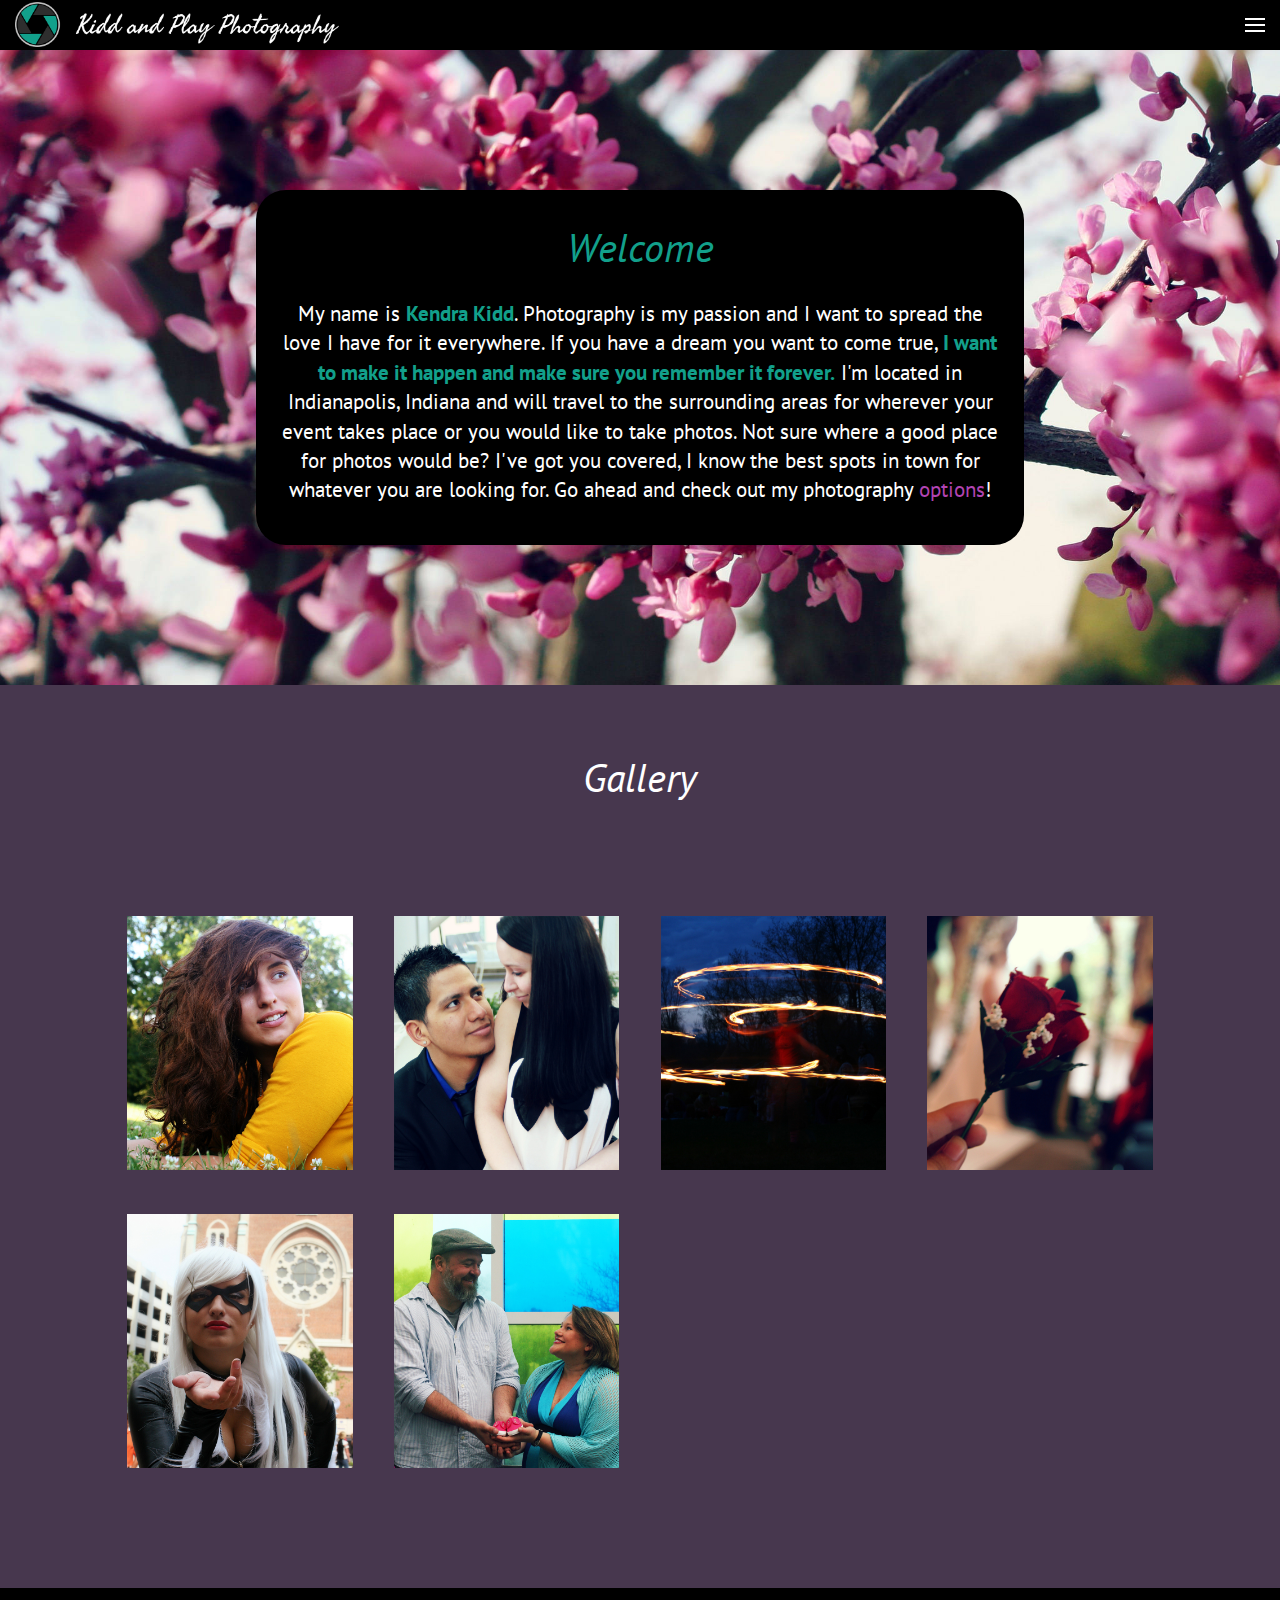
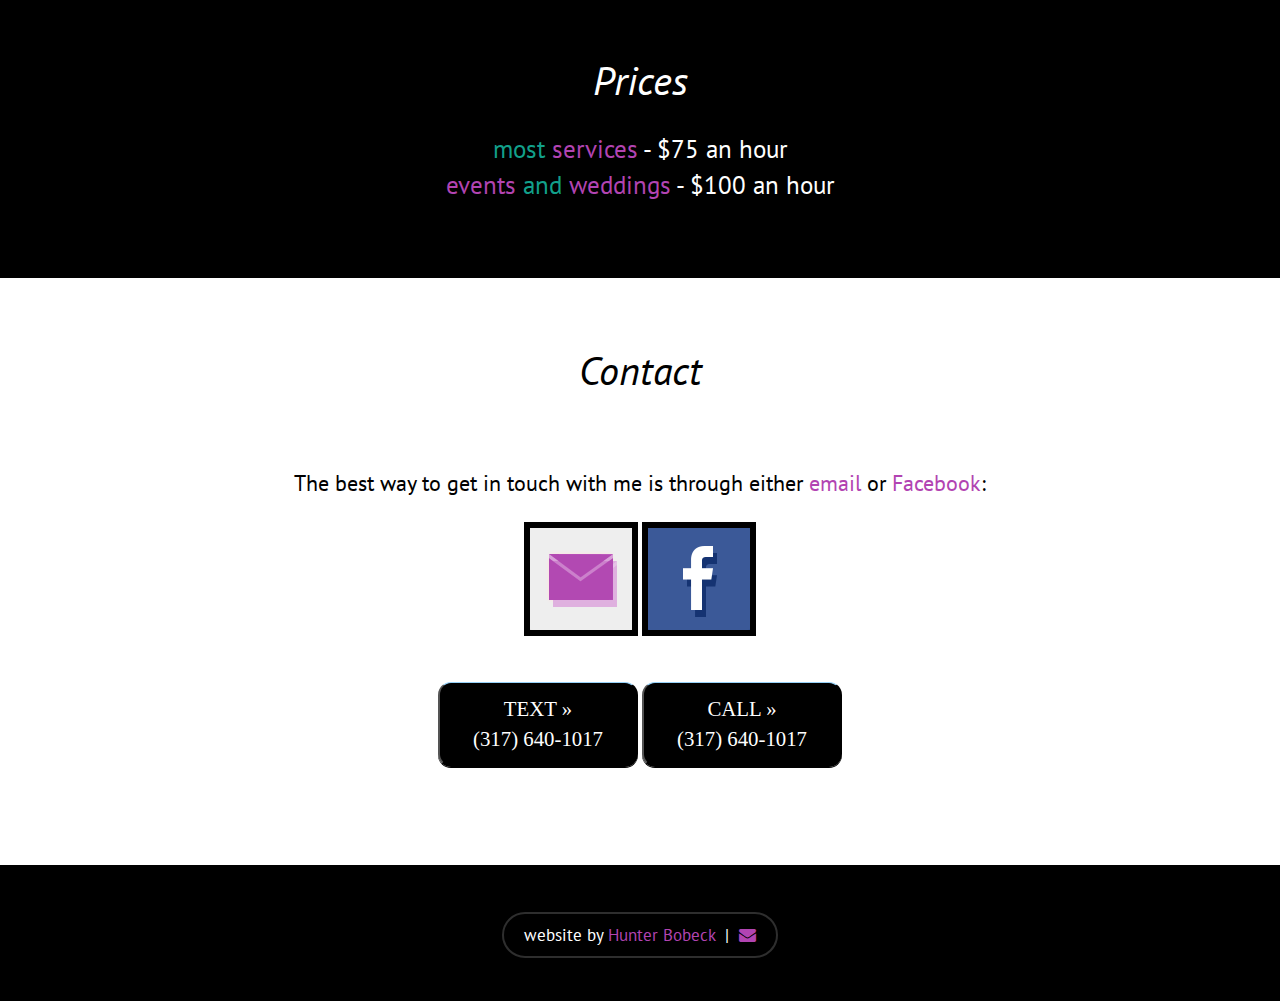
==== index.html @ bf6178b2 "1.0" ====
<!-- included: Reset, Modernizr, Bootstrap + Jquery + Full Width Pics [Start Bootstrap], 'PT' Sans [Google Fonts] + Velocity + Product Quick View [Codyhouse] + Secondary Sliding Navigation [Codyhouse], and Font Awesome -->

<!doctype html>
<html lang="en" class="no-js">		<!-- the 'no-js' class is a toggle describing use of Modernizr -->
<head>
	<!-- metadata -->
    <meta charset="utf-8">	<!-- Unicode characterset -->
    <meta http-equiv="X-UA-Compatible" content="IE=edge">	<!-- Internet Explorer compatibility -->
    <meta name="viewport" content="width=device-width, initial-scale=1">	<!-- renders the page according to the device width -->
    <meta name="description" content="Check out Kendra Kidd's photography services! Kidd and Play Photography offers senior portraits, engagement photos, event photography, weddings, cosplay, and more.">		<!-- description [shown on searchengine result] -->
    <meta name="keywords" content="Kidd, and, Play, Photography, Indianapolis, Kendra, photo, photos, about, gallery, prices, contact, services, senior, portraits, engagement, events, weddings, event, cosplay, wedding, other, miscellaneous, Flickr, Facebook">		<!-- keywords for searchengine optimization -->
    <meta name="author" content="Hunter Bobeck">		<!-- author name -->
    <link rel="icon" href="images\icon.ico">		<!-- favicon -->
    <title>Kidd and Play Photography | Indianapolis</title>		<!-- title -->
	
	<!-- CSS -->
	<link rel="stylesheet" href="css/reset.css">		<!-- Reset -->
    <link href="css/bootstrap.min.css" rel="stylesheet">		<!-- Bootstrap -->
    <link href="css/full-width-pics.css" rel="stylesheet">		<!-- Full Width Pics [Start Bootstrap] -->
	<link rel='stylesheet' href='http://fonts.googleapis.com/css?family=PT+Sans:400,700' type='text/css'>		<!-- 'PT' Sans [Google Fonts] -->
	<link rel="stylesheet" href="css/product-quick-view.css">		<!-- Product Quick View [Codyhouse] -->
	<link rel="stylesheet" href="css/style.css">		<!-- Secondary Sliding Navigation [Codyhouse] -->
    <link rel="stylesheet" href="css/font-awesome.min.css">		<!-- Font Awesome -->

	<!-- preJavascript -->
	<script src="js/modernizr.js"></script>		<!-- Modernizr -->
</head>

<body>
	<!-- #header -->
	<header>
		<!-- #logo -->
		<div class="cd-logo"><a href="./index.html"><img src="images/Shutter-Logo.png" alt="Logo" style="position: absolute; top: -19px; left: 0px; height: 60px"></a></div>
		<!-- #navigation -->
		<nav class="cd-main-nav-wrapper">
			<ul class="cd-main-nav">
				<li><a href="./index.html#About">About</a></li>
				<li><a href="./index.html#Gallery">Gallery</a></li>
				<li><a href="./index.html#Prices">Prices</a></li>
				<li><a href="./index.html#Contact" style="text-decoration: none">Contact</a></li>
				<li>
					<a href="#0" class="cd-subnav-trigger"><span>Services</span></a>
					<ul>
						<li class="go-back"><a href="#0">&nbsp;</a></li>
						<li><a href="./Senior-Portraits.html">Senior Portraits</a></li>
						<li><a href="./Engagement-Photos.html">Engagement Photos</a></li>
						<li><a href="./Events.html">Events</a></li>
						<li><a href="./Weddings.html">Weddings</a></li>
						<li><a href="./Cosplay.html">Cosplay</a></li>
						<li><a href="./Miscellaneous.html">Miscellaneous</a></li>
						<li><a href="#0" class="placeholder">Placeholder</a></li>
					</ul>
				</li>
			</ul>
		</nav>
		<a href="#0" class="cd-nav-trigger"><span></span></a>
	</header>
	<!-- #content -->
	<main class="cd-main-content">
		<!-- #about section -->
        <aside id="About" class="image-bg-fixed-height">
        	<div id="bubble">
        		<h1 class="teal section-heading" style="font-size: 40px">Welcome</h1>
	            <p class="lead section-lead">
	            	My name is <span class="teal bold">Kendra Kidd</span>. Photography is my passion and I want to spread the love I have for it everywhere. If you have a dream you want to come true, <span class="teal bold">I want to make it happen and make sure you remember it forever.</span> I'm located in Indianapolis, Indiana and will travel to the surrounding areas for wherever your event takes place or you would like to take photos. Not sure where a good place for photos would be? I've got you covered, I know the best spots in town for whatever you are looking for. Go ahead and check out my photography <a class="services" href="#0">options</a>!
				</p>
        	</div>
        </aside>

        <!-- #gallery section -->
		<section id="Gallery">
			<div class="container">
                <div class="row">
                    <div class="col-lg-12">
                        <h1 class="section-heading" style="font-size: 40px">Gallery</h1>
                        <br>
						<ul class="cd-items cd-container">
							<!-- Senior Portrait -->
							<li class="cd-item">
								<!-- tile -->
								<img src="images/item-1.jpg" alt="Senior Portraits">		<!-- image -->
								<a href="#0" class="cd-trigger">View</a>		<!-- viewer -->
								<!-- view -->
					            <div class="quick-view-content">
					            	<div class="quick-view-content-wrapper">
					                    <div class="cd-slider-wrapper">
					                    	<!-- sequence -->
					                        <ul class="cd-slider">
					                            <li class="selected"><img src="images/item-1.jpg" alt="Senior Portrait"></li>
					                        </ul>
					                    </div>
					        			<!-- description -->
					                    <div class="cd-item-info">
					                        <h2>Senior Portraits</h2>
					                        <p>I want your graduation to be remembered!</p>
					            			<!-- service button -->
					                        <ul class="cd-item-action">
												<a href="./Senior-Portraits.html"><li><button class="add-to-cart">Learn More</button></li></a>
											</ul>
					                    </div>
					            	</div>
					            </div>
							</li>
							<!-- Engagement Photo -->
							<li class="cd-item">
								<!-- tile -->
								<img src="images/item-2.jpg" alt="Engagement Photos">		<!-- image -->
								<a href="#0" class="cd-trigger">View</a>		<!-- viewer -->
					            <!-- view -->
					           <div class="quick-view-content">
					            	<div class="quick-view-content-wrapper">
					                    <div class="cd-slider-wrapper">
					                    	<!-- sequence -->
					                        <ul class="cd-slider">
					                            <li class="selected"><img src="images/item-2.jpg" alt="Engagement Photo"></li>
					                        </ul>
					                    </div>
					        			<!-- description -->
					                    <div class="cd-item-info">
					                        <h2>Engagement Photos</h2>
					                        <p>For those romantic moments to remember!</p>
					            			<!-- service button -->
					                        <ul class="cd-item-action">
												<a href="./Engagement-Photos.html"><li><button class="add-to-cart">Learn More</button></li></a>
											</ul>
					                    </div>
					            	</div>
					            </div>
							</li>
							<!-- Event -->
							<li class="cd-item">
								<!-- tile -->
								<img src="images/item-3.jpg" alt="Events">		<!-- image -->
								<a href="#0" class="cd-trigger">View</a>		<!-- viewer -->
					            <!-- view -->
					            <div class="quick-view-content">
					            	<div class="quick-view-content-wrapper">
					                    <div class="cd-slider-wrapper">
					                    	<!-- sequence -->
					                        <ul class="cd-slider">
					                            <li class="selected"><img src="images/item-3.jpg" alt="Event"></li>
					                        </ul>
					                    </div>
					        			<!-- description -->
					                    <div class="cd-item-info">
					                        <h2>Events</h2>
					                        <p>I can take both candid and planned shots for your event.</p>
					            			<!-- service button -->
					                        <ul class="cd-item-action">
												<a href="./Events.html"><li><button class="add-to-cart">Learn More</button></li></a>
											</ul>
					                    </div>
					            	</div>
					            </div>
							</li>
							<!-- Wedding -->
					        <li class="cd-item">
					        	<!-- tile -->
								<img src="images/item-4.jpg" alt="Weddings">		<!-- image -->
								<a href="#0" class="cd-trigger">View</a>		<!-- viewer -->
					            <!-- view -->
					            <div class="quick-view-content">
					            	<div class="quick-view-content-wrapper">
					                    <div class="cd-slider-wrapper">
					                    	<!-- sequence -->
					                        <ul class="cd-slider">
					                            <li class="selected"><img src="images/item-4.jpg" alt="Wedding"></li>
					                        </ul>
					                    </div>
					        			<!-- description -->
					                    <div class="cd-item-info">
					                        <h2>Weddings</h2>
					                        <p>I want you to remember your special day with photos that will last a lifetime.</p>
					            			<!-- service button -->
					                        <ul class="cd-item-action">
												<a href="./Weddings.html"><li><button class="add-to-cart">Learn More</button></li></a>
											</ul>
					                    </div>
					            	</div>
					            </div>
							</li>
							<!-- Cosplay -->
					        <li class="cd-item">
					        	<!-- tile -->
								<img src="images/item-5.jpg" alt="Cosplay">		<!-- image -->
								<a href="#0" class="cd-trigger">View</a>		<!-- viewer -->
					            <!-- view -->
					            <div class="quick-view-content">
					            	<div class="quick-view-content-wrapper">
					                    <div class="cd-slider-wrapper">
					                    	<!-- sequence -->
					                        <ul class="cd-slider">
					                            <li class="selected"><img src="images/item-5.jpg" alt="Cosplay"></li>
					                        </ul>
					                    </div>
					        			<!-- description -->
					                    <div class="cd-item-info">
					                        <h2>Cosplay</h2>
					                        <p>I want to capture photos of the character you have brought to life!</p>
					            			<!-- service button -->
					                        <ul class="cd-item-action">
												<a href="./Cosplay.html"><li><button class="add-to-cart">Learn More</button></li></a>
											</ul>
					                    </div>
					            	</div>
					            </div>
							</li>
							<!-- Miscellaneous -->
					        <li class="cd-item">
					        	<!-- tile -->
								<img src="images/item-6.jpg" alt="Miscellaneous">		<!-- image -->
								<a href="#0" class="cd-trigger">View</a>		<!-- viewer -->
					            <!-- view -->
					            <div class="quick-view-content">
					            	<div class="quick-view-content-wrapper">
					                    <div class="cd-slider-wrapper">
					                    	<!-- sequence -->
					                        <ul class="cd-slider">
					                            <li class="selected"><img src="images/item-6.jpg" alt="Miscellaneous"></li>
					                        </ul>
					                    </div>
					        			<!-- description -->
					                    <div class="cd-item-info">
					                        <h2>Miscellaneous</h2>
					                        <p>I love to experiment and try new types of photos!</p>
					            			<!-- service button -->
					                        <ul class="cd-item-action">
												<a href="./Miscellaneous.html"><li><button class="add-to-cart">Learn More</button></li></a>
											</ul>
					                    </div>
					            	</div>
					            </div>
							</li>
						</ul>
						<!-- #closers -->
						<div id="cd-quick-view" class="cd-quick-view">
							<a href="#0" class="cd-close">Close</a>
						</div>
					    <div id="cd-quick-view-coverlay"></div>
                    </div>
                </div>
            </div>
			<!-- cover image from each service section -->
			<!-- in the description of each image, link to the respective service -->
			<!-- Kendra Kidd [Flickr] - https://www.flickr.com/photos/bengaltiger4/ -->
		</section>

		<!-- #prices section -->
        <section id="Prices" style="background-color: black">
            <div class="container">
                <div class="row">
                    <div class="col-lg-12">
                        <h1 class="section-heading" style="font-size: 40px">Prices</h1>
                        <p><span class="teal">most <a class="services" href="#0">services</a></span> - $75 an hour</p>
                        <p><span class="teal"><a href="./Events.html">events</a> and <a href="./Weddings.html">weddings</a></span> - $100 an hour</p>
                    </div>
                </div>
            </div>
        </section>

        <!-- #contact section -->
        <section id="Contact" style="background-color: white; color: black">
            <div class="container">
                <div class="row">
                    <div class="col-lg-12">
			            <h1 class="section-heading" style="font-size: 40px">Contact</h1>
						<br>
						<br>
						<p id="best-way">
							The best way to get in touch with me is through either <a href="mailto:kkiddphotography@gmail.com" target="blank">email</a> or <a href="https://www.facebook.com/kiddandplayphotography" target="blank">Facebook</a>:
						</p>
			            <br>
			            <a href="mailto:kkiddphotography@gmail.com" target="blank">
			                <img src="images/email.png" alt="Email">
			            </a>
			            <a href="https://www.facebook.com/kiddandplayphotography" target="blank">
			                <img src="images/facebook.png" alt="Facebook">
			            </a>
			            <br>
			            <br>
			            <br>
			            <a href="sms:3176401017"><button class="button" style="height: 85px; width: 200px; font-size: 130%">TEXT »<br>(317) 640-1017</button></a>
			            <a href="tel:3176401017"><button class="button" style="height: 85px; width: 200px; font-size: 130%">CALL »<br>(317) 640-1017</button></a>
			            <br>
			            <br>
                    </div>
                </div>
            </div>
        </section>

        <!-- #footer -->
        <footer>
            <div class="container">
                <div class="row">
                    <div class="col-lg-12">
                        <p><span id="author">website by <a href="http://www.HunterBobeck.me" target="blank">Hunter Bobeck</a>&nbsp;&nbsp;|&nbsp;&nbsp;<a href="mailto:hdbipod@gmail.com"><i class="fa fa-envelope"></i></a></span></p>
                    </div>
                </div>
            </div>
        </footer>
	</main>

	<!-- postJavascript -->
	<!-- Full Width Pics [Start Bootstrap] -->
    <script src="js/jquery.js"></script>		<!-- Jquery -->
    <script src="js/bootstrap.min.js"></script>		<!-- Bootstrap -->
	<!-- Product Quick View [Codyhouse] -->
	<script src="js/velocity.min.js"></script>		<!-- Velocity -->
	<script src="js/main.js"></script>
	<!-- Product Quick View + Secondary Sliding Navigation  [Codyhouse] -->
	<script src="js/jquery-2.1.1.js"></script>		<!-- Jquery -->
	<!-- Secondary Sliding Navigation [Codyhouse] -->
	<script src="js/Secondary-Sliding-Navigation.js"></script>
</body>
</html>
---- css/full-width-pics.css ----
/*!
 * Start Bootstrap - Full Width Pics HTML Template (http://startbootstrap.com)
 * Code licensed under the Apache License v2.0.
 * For details, see http://www.apache.org/licenses/LICENSE-2.0.
 */

body {
    margin-top: 50px; /* Required margin for .navbar-fixed-top. Remove if using .navbar-static-top. Change if height of navigation changes. */
}

.image-bg-fluid-height,
.image-bg-fixed-height {
    text-align: center;
    -webkit-background-size: cover;
    -moz-background-size: cover;
    background-size: cover;
    -o-background-size: cover;
}

.image-bg-fixed-height {
	background: url('../images/cover.jpg') no-repeat center center scroll;
    background-size: cover;
    height: auto;
}

.img-center {
	margin: 0 auto;
}

section {
    padding: 75px 0;
}

.section-heading {
    margin: 30px 0;
    font-size: 4em;
}

.section-lead {
    margin: 30px 0;
}

.section-paragraph {
    margin: 30px 0;
}

footer {
    padding: 50px 0;
}

@media(max-width:768px) {
    section {
        padding-top: 25px;
        padding-bottom: 25px;
    }

    .section-heading {
        font-size: 2em;
    }
}





body {
    background-color: black;
}

.cd-main-content {
    text-align: center;
}

p {
    font-size: 25px;
    margin: auto 40px;
}
#best-way {
    font-size: 22px;
}
@media (max-width: 767px) {
    p {
        font-size: 20px;
    }
    #best-way {
        font-size: 17px;
    }
}

section {   
    color: white;
    padding-top: 40px;
}
@media (max-width: 768px) {
    section {
        padding-top: 0px;
    }
}

#Gallery {
    background-color: #47374e;
}

h1 {
    font-style: italic;
}

aside {
    padding-top: 250px;
    padding-bottom: 250px;
}
@media (max-width: 1499px) {
    aside {
        padding-top: 140px;
        padding-bottom: 140px;
    }
}
#bubble {
    background-color: black;
    color: white;
    border-radius: 30px;
    padding: 20px;
    padding-top: 5px;
    padding-bottom: 10px;
    margin: auto 20%;
}

.line {
    width: inherit;
    background: rgba(135, 135, 135, 0.5);
    width: 100px;
    height: 1px;
    margin: 30px auto;
}
---- css/product-quick-view.css ----
/* -------------------------------- 

Primary style

-------------------------------- */
/* MESSED UP NAVBAR
*, *::after, *::before {
  -webkit-box-sizing: border-box;
  -moz-box-sizing: border-box;
  box-sizing: border-box;
}

*::after, *::before {
  content: '';
}
*/


@media only screen and (min-width: 1024px) {
  body.overlay-layer::after {
    visibility: visible;
    opacity: 1;
    -webkit-transition: opacity .3s 0s, visibility 0s 0s;
    -moz-transition: opacity .3s 0s, visibility 0s 0s;
    transition: opacity .3s 0s, visibility 0s 0s;
  }
}
/* MESSED UP NAVBAR
img {
  max-width: 100%;
}
*/

/* -------------------------------- 

Modules - reusable parts of our design

-------------------------------- */
.cd-container {
  /* this class is used to give a max-width to the element it is applied to, and center it horizontally when it reaches that max-width */
  width: 90%;
  max-width: 1170px;
  margin: 0 auto;
}
.cd-container:after {
  content: "";
  display: table;
  clear: both;
}

/* -------------------------------- 

Main components 

-------------------------------- */

.cd-items {
  padding: 1em 0;
}
@media only screen and (min-width: 768px) {
  .cd-items {
    padding: 2em 0 0;
  }
}
@media only screen and (min-width: 1024px) {
  .cd-items {
    padding: 4em 0 0;
  }
}

.cd-item {
  position: relative;
  margin: 0 0 1em;
}
.cd-item > img {
  display: block;
  width: 100%;
}
.cd-quick-view{
	position:relative;
	z-index:9999
}
@media only screen and (min-width: 768px) {
  .cd-item {
    width: 48%;
    float: left;
    margin: 0 4% 2em 0;
  }
  .cd-item:nth-child(2n) {
    margin-right: 0;
  }
}
@media only screen and (min-width: 1024px) {
  .cd-item {
    width: 22%;
    float: left;
    margin: 0 4% 2.8em 0;
  }
  .cd-item:nth-child(2n) {
    margin-right: 4%;
  }
  .cd-item:nth-child(4n) {
    margin-right: 0;
  }
  .cd-item.empty-box::after {
    /* box visible as placeholder when the .cd-quick-view zooms in */
    position: absolute;
    top: 0;
    left: 0;
    width: 100%;
    height: 100%;
    background-color: #392c3f;
  }
}

.cd-trigger {
  position: absolute;
  height: 50px;
  line-height: 50px;
  width: 100%;
  bottom: 0;
  left: 0;
  background: rgba(0, 0, 0, 0.1);
  text-align: center;
  -webkit-font-smoothing: antialiased;
  -moz-osx-font-smoothing: grayscale;
  color: #ffffff;
  opacity: 0;
  visibility: hidden;
  -webkit-transition: opacity 0.2s, background-color 0.2s;
  -moz-transition: opacity 0.2s, background-color 0.2s;
  transition: opacity 0.2s, background-color 0.2s;
}
.no-touch .cd-trigger:hover {
  background: rgba(0, 0, 0, 0.2);
}
@media only screen and (min-width: 1024px) {
  .cd-trigger {
    /* always visible on small devices */
    visibility: visible;
    opacity: 1;
  }
}
@media only screen and (min-width: 1170px) {
  .cd-trigger {
    /* only visible on hover on big devices */
    opacity: 0;
  }
}

@media only screen and (min-width: 1170px) {
  .no-touch .cd-item:hover .cd-trigger {
    opacity: 1;
  }

  .touch .cd-item .cd-trigger {
    opacity: 1;
  }
}
.cd-quick-view {
  /* quick view non available on small devices */
  display: none;
  
}
@media only screen and (min-width: 1024px) {
  .cd-quick-view {
    display: block;
    position: fixed;
    max-width: 900px;
    visibility: hidden;
    /* Force Hardware Acceleration in WebKit */
    -webkit-transform: translateZ(0);
    -moz-transform: translateZ(0);
    -ms-transform: translateZ(0);
    -o-transform: translateZ(0);
    transform: translateZ(0);
    -webkit-backface-visibility: hidden;
    backface-visibility: hidden;
    will-change: left, top, width;
    z-index:9999;
  }
  .cd-quick-view:after {
    content: "";
    display: table;
    clear: both;
  }
  .cd-quick-view.is-visible {
    /* class added when user clicks on .cd-trigger */
    visibility: visible;
  }
  .cd-quick-view.animate-width {
    /* class added at the end of the first zoom-in animation */
    background-color: #ffffff;
    box-shadow: 0 0 30px rgba(0, 0, 0, 0.2);
    -webkit-transition: box-shadow 0.3s;
    -moz-transition: box-shadow 0.3s;
    transition: box-shadow 0.3s;
  }
}

.cd-slider-wrapper {
  position: relative;
  display: inline-block;
  float: left;
}
.cd-slider-wrapper:after {
  content: "";
  display: table;
  clear: both;
}

.cd-slider {
  float: left;
}
.cd-slider li {
  position: absolute;
  top: 0;
  left: 0;
  z-index: 1;
}
.cd-slider li img {
  display: block;
  width: 100%;
  max-width: 400px;
}
.cd-slider li.selected {
  position: relative;
  z-index: 3;
}
.add-content .cd-slider {
  margin-right: 3em;
}

.cd-slider-navigation {
  opacity: 0;
}
.add-content .cd-slider-navigation {
  opacity: 1;
}

.cd-slider-navigation li {
  position: absolute;
  top: 50%;
  bottom: auto;
  -webkit-transform: translateY(-50%);
  -moz-transform: translateY(-50%);
  -ms-transform: translateY(-50%);
  -o-transform: translateY(-50%);
  transform: translateY(-50%);
  z-index: 3;
}
.cd-slider-navigation li:first-child {
  left: 0;
}
.cd-slider-navigation li:last-child {
  /* equal to the .cd-slider-wrapper margin-right */
  right: 3em;
}
.cd-slider-navigation li a {
  display: block;
  width: 40px;
  height: 50px;
  overflow: hidden;
  text-indent: 100%;
  white-space: nowrap;
  opacity: 0;
  /* Force Hardware Acceleration in WebKit */
  -webkit-transform: translateZ(0);
  -moz-transform: translateZ(0);
  -ms-transform: translateZ(0);
  -o-transform: translateZ(0);
  transform: translateZ(0);
  -webkit-backface-visibility: hidden;
  backface-visibility: hidden;
  -webkit-transition: opacity 0.2s, background 0.2s;
  -moz-transition: opacity 0.2s, background 0.2s;
  transition: opacity 0.2s, background 0.2s;
}
.cd-slider-navigation li a::before, .cd-slider-navigation li a::after {
  /* create arrows in CSS */
  position: absolute;
  top: 18px;
  left: 14px;
  display: inline-block;
  background: #ffffff;
  height: 3px;
  width: 12px;
}
.cd-slider-navigation li a::before {
  -webkit-transform: rotate(45deg);
  -moz-transform: rotate(45deg);
  -ms-transform: rotate(45deg);
  -o-transform: rotate(45deg);
  transform: rotate(45deg);
}
.cd-slider-navigation li a::after {
  -webkit-transform: translateY(7px) rotate(-45deg);
  -moz-transform: translateY(7px) rotate(-45deg);
  -ms-transform: translateY(7px) rotate(-45deg);
  -o-transform: translateY(7px) rotate(-45deg);
  transform: translateY(7px) rotate(-45deg);
}
.add-content .cd-slider-navigation li a {
  opacity: .2;
}
.no-touch .cd-slider-navigation li a:hover {
  background: rgba(71, 55, 78, 0.8);
  opacity: 1;
}
.touch .cd-slider-navigation li a {
  opacity: 1;
}
.cd-slider-navigation li:first-child a::before {
  -webkit-transform: rotate(-45deg);
  -moz-transform: rotate(-45deg);
  -ms-transform: rotate(-45deg);
  -o-transform: rotate(-45deg);
  transform: rotate(-45deg);
}
.cd-slider-navigation li:first-child a::after {
  -webkit-transform: translateY(7px) rotate(45deg);
  -moz-transform: translateY(7px) rotate(45deg);
  -ms-transform: translateY(7px) rotate(45deg);
  -o-transform: translateY(7px) rotate(45deg);
  transform: translateY(7px) rotate(45deg);
}

.cd-item-info {
  position: absolute;
  padding: 3em 3em 3em 0;
  visibility: hidden;
  opacity: 0;
  -webkit-transition: opacity .3s, visibility 0s;
  -moz-transition: opacity .3s, visibility 0s;
  transition: opacity .3s, visibility 0s;
}
.cd-item-info h2 {
  color: black;
  font-size: 28px;
}
.cd-item-info p {
  line-height: 1.6;
  margin: 1em 0;
  color: #b244b2;
}
.cd-item-info .cd-item-action li {
  display: inline-block;
  margin-right: 1em;
}
.cd-item-info .cd-item-action li:first-child {
  margin-left: -4px;
}
.cd-item-info .add-to-cart {
  -webkit-appearance: none;
  -moz-appearance: none;
  -ms-appearance: none;
  -o-appearance: none;
  appearance: none;
  border-radius: 0.25em;
  border: none;
  padding: .6em 1.2em;
  background-color: #f82f53;
  color: #ffffff;
  -webkit-font-smoothing: antialiased;
  -moz-osx-font-smoothing: grayscale;
  font-family: "PT Sans", sans-serif;
  font-size: 16px;
  font-size: 1rem;
  cursor: pointer;
}
.add-content .cd-item-info {
  /* class added at the end of the width animation, used to show the content */
  position: relative;
  visibility: visible;
  opacity: 1;
}
.add-content .cd-item-info h2 {
  -webkit-animation: cd-slide-in 0.3s;
  -moz-animation: cd-slide-in 0.3s;
  animation: cd-slide-in 0.3s;
}
.add-content .cd-item-info p {
  -webkit-animation: cd-slide-in 0.4s;
  -moz-animation: cd-slide-in 0.4s;
  animation: cd-slide-in 0.4s;
}
.add-content .cd-item-info .cd-item-action {
  -webkit-animation: cd-slide-in 0.5s;
  -moz-animation: cd-slide-in 0.5s;
  animation: cd-slide-in 0.5s;
}

@-webkit-keyframes cd-slide-in {
  0% {
    -webkit-transform: translate3d(-40px, 0, 0);
  }
  100% {
    -webkit-transform: translate3d(0, 0, 0);
  }
}
@-moz-keyframes cd-slide-in {
  0% {
    -moz-transform: translate3d(-40px, 0, 0);
  }
  100% {
    -moz-transform: translate3d(0, 0, 0);
  }
}
@keyframes cd-slide-in {
  0% {
    -webkit-transform: translate3d(-40px, 0, 0);
    -moz-transform: translate3d(-40px, 0, 0);
    -ms-transform: translate3d(-40px, 0, 0);
    -o-transform: translate3d(-40px, 0, 0);
    transform: translate3d(-40px, 0, 0);
  }
  100% {
    -webkit-transform: translate3d(0, 0, 0);
    -moz-transform: translate3d(0, 0, 0);
    -ms-transform: translate3d(0, 0, 0);
    -o-transform: translate3d(0, 0, 0);
    transform: translate3d(0, 0, 0);
  }
}
.cd-close {
  position: absolute;
  top: 10px;
  right: 10px;
  display: inline-block;
  width: 30px;
  height: 30px;
  /* image replacement */
  overflow: hidden;
  text-indent: 100%;
  white-space: nowrap;
  visibility: hidden;
  -webkit-transform: scale(0);
  -moz-transform: scale(0);
  -ms-transform: scale(0);
  -o-transform: scale(0);
  transform: scale(0);
  -webkit-transition: -webkit-transform .3s 0s, visibility 0s .3s;
  -moz-transition: -moz-transform .3s 0s, visibility 0s .3s;
  transition: transform .3s 0s, visibility 0s .3s;
  z-index:9999;
}
.cd-close::before, .cd-close::after {
  /* close icon in css */
  position: absolute;
  top: 12px;
  left: 5px;
  display: inline-block;
  height: 4px;
  width: 20px;
  background: #47374e;
  -webkit-backface-visibility: hidden;
  backface-visibility: hidden;
}
.cd-close::before {
  -webkit-transform: rotate(45deg);
  -moz-transform: rotate(45deg);
  -ms-transform: rotate(45deg);
  -o-transform: rotate(45deg);
  transform: rotate(45deg);
}
.cd-close::after {
  -webkit-transform: rotate(135deg);
  -moz-transform: rotate(135deg);
  -ms-transform: rotate(135deg);
  -o-transform: rotate(135deg);
  transform: rotate(135deg);
}
.no-touch .cd-close:hover {
  -webkit-transform: scale(1.2);
  -moz-transform: scale(1.2);
  -ms-transform: scale(1.2);
  -o-transform: scale(1.2);
  transform: scale(1.2);
}
.add-content .cd-close {
  visibility: visible;
  -webkit-transform: scale(1);
  -moz-transform: scale(1);
  -ms-transform: scale(1);
  -o-transform: scale(1);
  transform: scale(1);
  -webkit-transition: -webkit-transform .3s 0s, visibility 0s 0s;
  -moz-transition: -moz-transform .3s 0s, visibility 0s 0s;
  transition: transform .3s 0s, visibility 0s 0s;
}
.quick-view-content{
	display:none
}

#cd-quick-view-coverlay{
	position:fixed;
	top:0;
	left:0;
	bottom:0;
	right:0;
	background:#000;
	background:rgba(0,0,0,0.6);
	z-index:999;
	transition:all 0.3s;
	-webkit-transition:all 0.3s;
	-moz-transition:all 0.3s;
	opacity:0;
	display:none;
	
}
#cd-quick-view-coverlay.overlay_active{
	display:block;
	opacity:1;
}

.cd-slider, .cd-slider-navigation {
  margin-bottom: 0px;
}
---- css/style.css ----
/* -------------------------------- 

Primary style

-------------------------------- */
*, *::after, *::before {
  -webkit-box-sizing: border-box;
  -moz-box-sizing: border-box;
  box-sizing: border-box;
}

html {
  font-size: 62.5%;
}

body {
  font-size: 1.6rem;
  font-family: "PT Sans", sans-serif;
  color: #33414a;
  background-color: #f2f2f2;
}

a {
  color: #7e4d7e;
  text-decoration: none;
}

/* -------------------------------- 

Main Components 

-------------------------------- */
header {
  position: fixed;
  z-index: 3;
  height: 50px;
  width: 100%;
  top: 0;
  left: 0;
  background-color: black;
  -webkit-font-smoothing: antialiased;
  -moz-osx-font-smoothing: grayscale;
  /* Force Hardware Acceleration */
  -webkit-transform: translateZ(0);
  -moz-transform: translateZ(0);
  -ms-transform: translateZ(0);
  -o-transform: translateZ(0);
  transform: translateZ(0);
  -webkit-backface-visibility: hidden;
  backface-visibility: hidden;
  -webkit-transition: -webkit-transform 0.3s;
  -moz-transition: -moz-transform 0.3s;
  transition: transform 0.3s;
}
header.nav-is-visible {
  -webkit-transform: translateX(-260px);
  -moz-transform: translateX(-260px);
  -ms-transform: translateX(-260px);
  -o-transform: translateX(-260px);
  transform: translateX(-260px);
}
header::before {
  /* never visible - this is used in jQuery to check the current MQ */
  display: none;
  content: 'mobile';
}
@media only screen and (min-width: 1500px) {
  header {
    height: 80px;
  }
  header.nav-is-visible {
    -webkit-transform: translateX(0);
    -moz-transform: translateX(0);
    -ms-transform: translateX(0);
    -o-transform: translateX(0);
    transform: translateX(0);
  }
  header::before {
    content: 'desktop';
  }
}

.cd-logo {
  display: inline-block;
  height: 100%;
  margin-left: 15px;
  /* remove jump on iOS devices - when we fire the navigation */
  -webkit-transform: translateZ(0);
  -moz-transform: translateZ(0);
  -ms-transform: translateZ(0);
  -o-transform: translateZ(0);
  transform: translateZ(0);
  -webkit-backface-visibility: hidden;
  backface-visibility: hidden;
}
.cd-logo img {
  display: block;
}
@media only screen and (min-width: 1500px) {
  .cd-logo {
    position: absolute;
    z-index: 2;
    margin-left: 5%;
  }
  .cd-logo img {
    margin-top: 29px;
  }
}

.cd-nav-trigger {
  display: block;
  position: absolute;
  right: 0;
  top: 0;
  height: 100%;
  width: 50px;
  /* hide text */
  overflow: hidden;
  white-space: nowrap;
  color: transparent;
}
.cd-nav-trigger span {
  /* hamburger icon created in CSS */
  position: absolute;
  height: 2px;
  width: 20px;
  top: 50%;
  margin-top: -1px;
  left: 50%;
  margin-left: -10px;
  -webkit-transition: background-color 0.3s 0.3s;
  -moz-transition: background-color 0.3s 0.3s;
  transition: background-color 0.3s 0.3s;
  background-color: #ffffff;
}
.cd-nav-trigger span::before, .cd-nav-trigger span::after {
  /* upper and lower lines of the menu icon */
  content: '';
  position: absolute;
  width: 100%;
  height: 100%;
  background-color: #ffffff;
  /* Force Hardware Acceleration */
  -webkit-transform: translateZ(0);
  -moz-transform: translateZ(0);
  -ms-transform: translateZ(0);
  -o-transform: translateZ(0);
  transform: translateZ(0);
  -webkit-backface-visibility: hidden;
  backface-visibility: hidden;
  -webkit-transition: -webkit-transform 0.3s 0.3s;
  -moz-transition: -moz-transform 0.3s 0.3s;
  transition: transform 0.3s 0.3s;
}
.cd-nav-trigger span::before {
  -webkit-transform: translateY(-6px);
  -moz-transform: translateY(-6px);
  -ms-transform: translateY(-6px);
  -o-transform: translateY(-6px);
  transform: translateY(-6px);
}
.cd-nav-trigger span::after {
  -webkit-transform: translateY(6px);
  -moz-transform: translateY(6px);
  -ms-transform: translateY(6px);
  -o-transform: translateY(6px);
  transform: translateY(6px);
}
.nav-is-visible .cd-nav-trigger span {
  background-color: rgba(255, 255, 255, 0);
}
.nav-is-visible .cd-nav-trigger span::before {
  -webkit-transform: translateY(0) rotate(-45deg);
  -moz-transform: translateY(0) rotate(-45deg);
  -ms-transform: translateY(0) rotate(-45deg);
  -o-transform: translateY(0) rotate(-45deg);
  transform: translateY(0) rotate(-45deg);
}
.nav-is-visible .cd-nav-trigger span::after {
  -webkit-transform: translateY(0) rotate(45deg);
  -moz-transform: translateY(0) rotate(45deg);
  -ms-transform: translateY(0) rotate(45deg);
  -o-transform: translateY(0) rotate(45deg);
  transform: translateY(0) rotate(45deg);
}
@media only screen and (min-width: 1500px) {
  .cd-nav-trigger {
    display: none;
  }
}

.cd-main-nav {
  position: fixed;
  z-index: 1;
  top: 0;
  right: 0;
  width: 260px;
  height: 100vh;
  overflow: auto;
  -webkit-overflow-scrolling: touch;
  visibility: hidden;
  background: #1e262c;
  -webkit-transition: visibility 0s 0.3s;
  -moz-transition: visibility 0s 0.3s;
  transition: visibility 0s 0.3s;
}
.cd-main-nav a {
  display: block;
  font-size: 1.8rem;
  padding: .9em 2em .9em 1em;
  border-bottom: 1px solid #33414a;
  color: #ffffff;
  -webkit-transition: -webkit-transform 0.3s, opacity 0.3s;
  -moz-transition: -moz-transform 0.3s, opacity 0.3s;
  transition: transform 0.3s, opacity 0.3s;
}
.cd-main-nav li ul {
  position: absolute;
  top: 0;
  left: 0;
  width: 100%;
  -webkit-transition: -webkit-transform 0.3s;
  -moz-transition: -moz-transform 0.3s;
  transition: transform 0.3s;
  -webkit-transform: translateX(260px);
  -moz-transform: translateX(260px);
  -ms-transform: translateX(260px);
  -o-transform: translateX(260px);
  transform: translateX(260px);
}
.cd-main-nav.nav-is-visible {
  visibility: visible;
  -webkit-transition: visibility 0s 0s;
  -moz-transition: visibility 0s 0s;
  transition: visibility 0s 0s;
}
.cd-main-nav.moves-out > li > a {
  /* push the navigation items to the left - and lower down opacity - when secondary nav slides in */
  -webkit-transform: translateX(-100%);
  -moz-transform: translateX(-100%);
  -ms-transform: translateX(-100%);
  -o-transform: translateX(-100%);
  transform: translateX(-100%);
  opacity: 0;
}
.cd-main-nav.moves-out > li > ul {
  -webkit-transform: translateX(0);
  -moz-transform: translateX(0);
  -ms-transform: translateX(0);
  -o-transform: translateX(0);
  transform: translateX(0);
}
.cd-main-nav .cd-subnav-trigger, .cd-main-nav .go-back a {
  position: relative;
}
.cd-main-nav .cd-subnav-trigger::before, .cd-main-nav .cd-subnav-trigger::after, .cd-main-nav .go-back a::before, .cd-main-nav .go-back a::after {
  /* arrow icon in CSS */
  content: '';
  position: absolute;
  top: 50%;
  margin-top: -1px;
  display: inline-block;
  height: 2px;
  width: 10px;
  background: #485c68;
  -webkit-backface-visibility: hidden;
  backface-visibility: hidden;
}
.cd-main-nav .cd-subnav-trigger::before, .cd-main-nav .go-back a::before {
  -webkit-transform: rotate(45deg);
  -moz-transform: rotate(45deg);
  -ms-transform: rotate(45deg);
  -o-transform: rotate(45deg);
  transform: rotate(45deg);
}
.cd-main-nav .cd-subnav-trigger::after, .cd-main-nav .go-back a::after {
  -webkit-transform: rotate(-45deg);
  -moz-transform: rotate(-45deg);
  -ms-transform: rotate(-45deg);
  -o-transform: rotate(-45deg);
  transform: rotate(-45deg);
}
.cd-main-nav .cd-subnav-trigger::before, .cd-main-nav .cd-subnav-trigger::after {
  /* arrow goes on the right side - children navigation */
  right: 20px;
  -webkit-transform-origin: 9px 50%;
  -moz-transform-origin: 9px 50%;
  -ms-transform-origin: 9px 50%;
  -o-transform-origin: 9px 50%;
  transform-origin: 9px 50%;
}
.cd-main-nav .go-back a {
  padding-left: 2em;
}
.cd-main-nav .go-back a::before, .cd-main-nav .go-back a::after {
  /* arrow goes on the left side - go back button */
  left: 20px;
  -webkit-transform-origin: 1px 50%;
  -moz-transform-origin: 1px 50%;
  -ms-transform-origin: 1px 50%;
  -o-transform-origin: 1px 50%;
  transform-origin: 1px 50%;
}
.cd-main-nav .placeholder {
  /* never visible or clickable- it is used to take up the same space as the .cd-subnav-trigger */
  display: none;
}
@media only screen and (min-width: 1500px) {
  .cd-main-nav {
    position: static;
    visibility: visible;
    width: 100%;
    height: 80px;
    line-height: 80px;
    /* padding left = logo size + logo left position*/
    padding: 0 5% 0 calc(5% + 124px);
    background: transparent;
    text-align: right;
  }
  .cd-main-nav li {
    display: inline-block;
    height: 100%;
    padding: 0 .4em;
  }
  .cd-main-nav li a {
    display: inline-block;
    padding: .8em;
    line-height: 1;
    font-size: 1.6rem;
    border-bottom: none;
    /* Prevent .cd-subnav-trigger flicker is Safari */
    -webkit-transform: translateZ(0);
    -moz-transform: translateZ(0);
    -ms-transform: translateZ(0);
    -o-transform: translateZ(0);
    transform: translateZ(0);
    -webkit-backface-visibility: hidden;
    backface-visibility: hidden;
    -webkit-transition: opacity 0.2s;
    -moz-transition: opacity 0.2s;
    transition: opacity 0.2s;
  }
  .cd-main-nav li a:not(.cd-subnav-trigger):hover {
    -webkit-backface-visibility: hidden;
    backface-visibility: hidden;
    opacity: .6;
  }
  .cd-main-nav .go-back {
    display: none;
  }
  .cd-main-nav .cd-subnav-trigger {
    z-index: 1;
    border: 1px solid rgba(255, 255, 255, 0.2);
    border-radius: 5em;
    -webkit-transition: border 0.3s;
    -moz-transition: border 0.3s;
    transition: border 0.3s;
  }
  .cd-main-nav .cd-subnav-trigger:hover {
    border-color: rgba(255, 255, 255, 0.4);
  }
  .cd-main-nav .cd-subnav-trigger::before, .cd-main-nav .cd-subnav-trigger::after {
    top: 22px;
    right: 17px;
    background-color: #ffffff;
    /* change transform-origin to rotate the arrow */
    -webkit-transform-origin: 50% 50%;
    -moz-transform-origin: 50% 50%;
    -ms-transform-origin: 50% 50%;
    -o-transform-origin: 50% 50%;
    transform-origin: 50% 50%;
    -webkit-transition: -webkit-transform 0.3s, width 0.3s, right 0.3s;
    -moz-transition: -moz-transform 0.3s, width 0.3s, right 0.3s;
    transition: transform 0.3s, width 0.3s, right 0.3s;
  }
  .cd-main-nav .cd-subnav-trigger::before {
    right: 23px;
  }
  .cd-main-nav .cd-subnav-trigger, .cd-main-nav .placeholder {
    padding-right: 2.4em;
    padding-left: 1.1em;
  }
  .cd-main-nav li ul {
    height: 80px;
    background-color: #7e4d7e;
    /* padding left = logo size + logo left position*/
    padding: 0 5% 0 calc(5% + 124px);
    -webkit-transform: translateY(-80px);
    -moz-transform: translateY(-80px);
    -ms-transform: translateY(-80px);
    -o-transform: translateY(-80px);
    transform: translateY(-80px);
    -webkit-transition: -webkit-transform 0.3s 0.2s;
    -moz-transition: -moz-transform 0.3s 0.2s;
    transition: transform 0.3s 0.2s;
  }
  .cd-main-nav li ul li {
    opacity: 0;
    -webkit-transform: translateY(-20px);
    -moz-transform: translateY(-20px);
    -ms-transform: translateY(-20px);
    -o-transform: translateY(-20px);
    transform: translateY(-20px);
    -webkit-transition: -webkit-transform 0.3s 0s, opacity 0.3s 0s;
    -moz-transition: -moz-transform 0.3s 0s, opacity 0.3s 0s;
    transition: transform 0.3s 0s, opacity 0.3s 0s;
  }
  .cd-main-nav .placeholder {
    /* never visible or clickable- it is used to take up the same space as the .cd-subnav-trigger */
    display: block;
    visibility: hidden;
    opacity: 0;
    pointer-event: none;
  }
  .cd-main-nav.moves-out > li > a {
    -webkit-transform: translateX(0);
    -moz-transform: translateX(0);
    -ms-transform: translateX(0);
    -o-transform: translateX(0);
    transform: translateX(0);
    opacity: 1;
  }
  .cd-main-nav.moves-out > li > ul {
    -webkit-transition: -webkit-transform 0.3s;
    -moz-transition: -moz-transform 0.3s;
    transition: transform 0.3s;
    -webkit-transform: translateY(0);
    -moz-transform: translateY(0);
    -ms-transform: translateY(0);
    -o-transform: translateY(0);
    transform: translateY(0);
  }
  .cd-main-nav.moves-out > li ul li {
    opacity: 1;
    -webkit-transform: translateY(0);
    -moz-transform: translateY(0);
    -ms-transform: translateY(0);
    -o-transform: translateY(0);
    transform: translateY(0);
    -webkit-transition: -webkit-transform 0.3s 0.2s, opacity 0.3s 0.2s;
    -moz-transition: -moz-transform 0.3s 0.2s, opacity 0.3s 0.2s;
    transition: transform 0.3s 0.2s, opacity 0.3s 0.2s;
  }
  .cd-main-nav.moves-out .cd-subnav-trigger::before, .cd-main-nav.moves-out .cd-subnav-trigger::after {
    width: 14px;
    right: 17px;
  }
  .cd-main-nav.moves-out .cd-subnav-trigger::before {
    -webkit-transform: rotate(225deg);
    -moz-transform: rotate(225deg);
    -ms-transform: rotate(225deg);
    -o-transform: rotate(225deg);
    transform: rotate(225deg);
  }
  .cd-main-nav.moves-out .cd-subnav-trigger::after {
    -webkit-transform: rotate(135deg);
    -moz-transform: rotate(135deg);
    -ms-transform: rotate(135deg);
    -o-transform: rotate(135deg);
    transform: rotate(135deg);
  }
}

.cd-main-content::before {
  /* never visible - this is used in jQuery to check the current MQ */
  display: none;
  content: 'mobile';
}
@media only screen and (min-width: 1500px) {
  .cd-main-content::before {
    content: 'desktop';
  }
}

.cd-main-content {
  position: relative;
  z-index: 2;
  min-height: 100vh;
  padding-top: 0px;
  -webkit-transition: -webkit-transform 0.3s;
  -moz-transition: -moz-transform 0.3s;
  transition: transform 0.3s;
}
.cd-main-content.nav-is-visible {
  -webkit-transform: translateX(-260px);
  -moz-transform: translateX(-260px);
  -ms-transform: translateX(-260px);
  -o-transform: translateX(-260px);
  transform: translateX(-260px);
}
@media only screen and (min-width: 1500px) {
  .cd-main-content.nav-is-visible {
    -webkit-transform: translateX(0);
    -moz-transform: translateX(0);
    -ms-transform: translateX(0);
    -o-transform: translateX(0);
    transform: translateX(0);
  }
}

.no-js .cd-nav-trigger, .no-js .cd-subnav-trigger {
  display: none;
}

.no-js header {
  position: relative;
  height: auto;
}

.no-js .cd-logo img {
  margin-bottom: 14px;
}

.no-js .cd-main-nav {
  position: static;
  width: 100%;
  height: auto;
  visibility: visible;
  overflow: visible;
}
.no-js .cd-main-nav li {
  display: inline-block;
}
.no-js .cd-main-nav li:last-child {
  display: block;
}
.no-js .cd-main-nav .go-back {
  display: none;
}
.no-js .cd-main-nav li ul {
  position: static;
  width: 100%;
  -webkit-transform: translateX(0);
  -moz-transform: translateX(0);
  -ms-transform: translateX(0);
  -o-transform: translateX(0);
  transform: translateX(0);
}
@media only screen and (min-width: 1500px) {
  .no-js .cd-main-nav {
    height: 80px;
  }
  .no-js .cd-main-nav li ul {
    position: absolute;
    top: 80px;
  }
  .no-js .cd-main-nav li ul li {
    -webkit-transform: translateY(0);
    -moz-transform: translateY(0);
    -ms-transform: translateY(0);
    -o-transform: translateY(0);
    transform: translateY(0);
    opacity: 1;
  }
  .no-js .cd-main-nav li ul li:last-child {
    display: none;
  }
}

.no-js .cd-main-content {
  padding-top: 0;
}
@media only screen and (min-width: 1500px) {
  .no-js .cd-main-content {
    padding-top: 80px;
  }
}








.teal {
    color: #12a08b;
}
.purple {
    color: #b244b2;
}
a {
  transition: all .2s ease-in-out;
  color: #b244b2;
}
a:hover {
  color: #12a08b;
}
#Gallery a {
  color: white;
}
#Gallery a:hover {
  color: white;
  font-weight: bold;
  text-decoration: none;
}

@media (max-width: 1499px) {
  .cd-logo img {
    top: 2px !important;
    height: 45px !important;
  }
}
header a, header a:hover, .cd-main-nav a:hover, .cd-subnav-trigger a:hover {
    text-decoration: none !important;
    font-weight: bold;
}
header a:hover, .cd-main-nav a:hover, .cd-subnav-trigger a:hover {
  color: #12a08b;
}

.bold {
    font-weight: bold;
}

.button {
    width: 300px;
    height: 80px;
    border-top: 1px solid #96d1f8;
    background: #65a9d7;
    background: -webkit-gradient(linear, left top, left bottom, from(#3e779d), to(#65a9d7));
    background: -webkit-linear-gradient(top, black, black);
    background: -moz-linear-gradient(top, black, black);
    background: -ms-linear-gradient(top, black, black);
    background: -o-linear-gradient(top, black, black);
    padding: 9.5px 19px;
    -webkit-border-radius: 13px;
    -moz-border-radius: 13px;
    border-radius: 13px;
    -webkit-box-shadow: rgba(0,0,0,1) 0 1px 0;
    -moz-box-shadow: rgba(0,0,0,1) 0 1px 0;
    box-shadow: rgba(0,0,0,1) 0 1px 0;
    text-shadow: rgba(0,0,0,.4) 0 1px 0;
    color: white;
    font-size: 25px;
    font-family: Georgia, serif;
    text-decoration: none;
    vertical-align: middle;
}
.button:hover {
    border-top-color: #7e4d7e;
    background: #7e4d7e;
    color: #ccc;
}
.button:active {
    border-top-color: black;
    background: black;
}

footer, #footer, footer p, #footer p {
    text-align: center;
    background: black;
    color: white;
}
#author {
    font-size: 17px;
    border-radius: 25px;
    border: 2px solid #2e2e2e;
    padding: 10px 20px; 
}

@media (min-width: 1024px) {
  #footer {
    margin-top: 300px;
  }
}
@media (min-width: 1400px) {
  #footer {
    margin-top: 200px;
  }
}
@media (min-width: 1600px) {
  #footer {
    margin-top: 50px;
  }
}
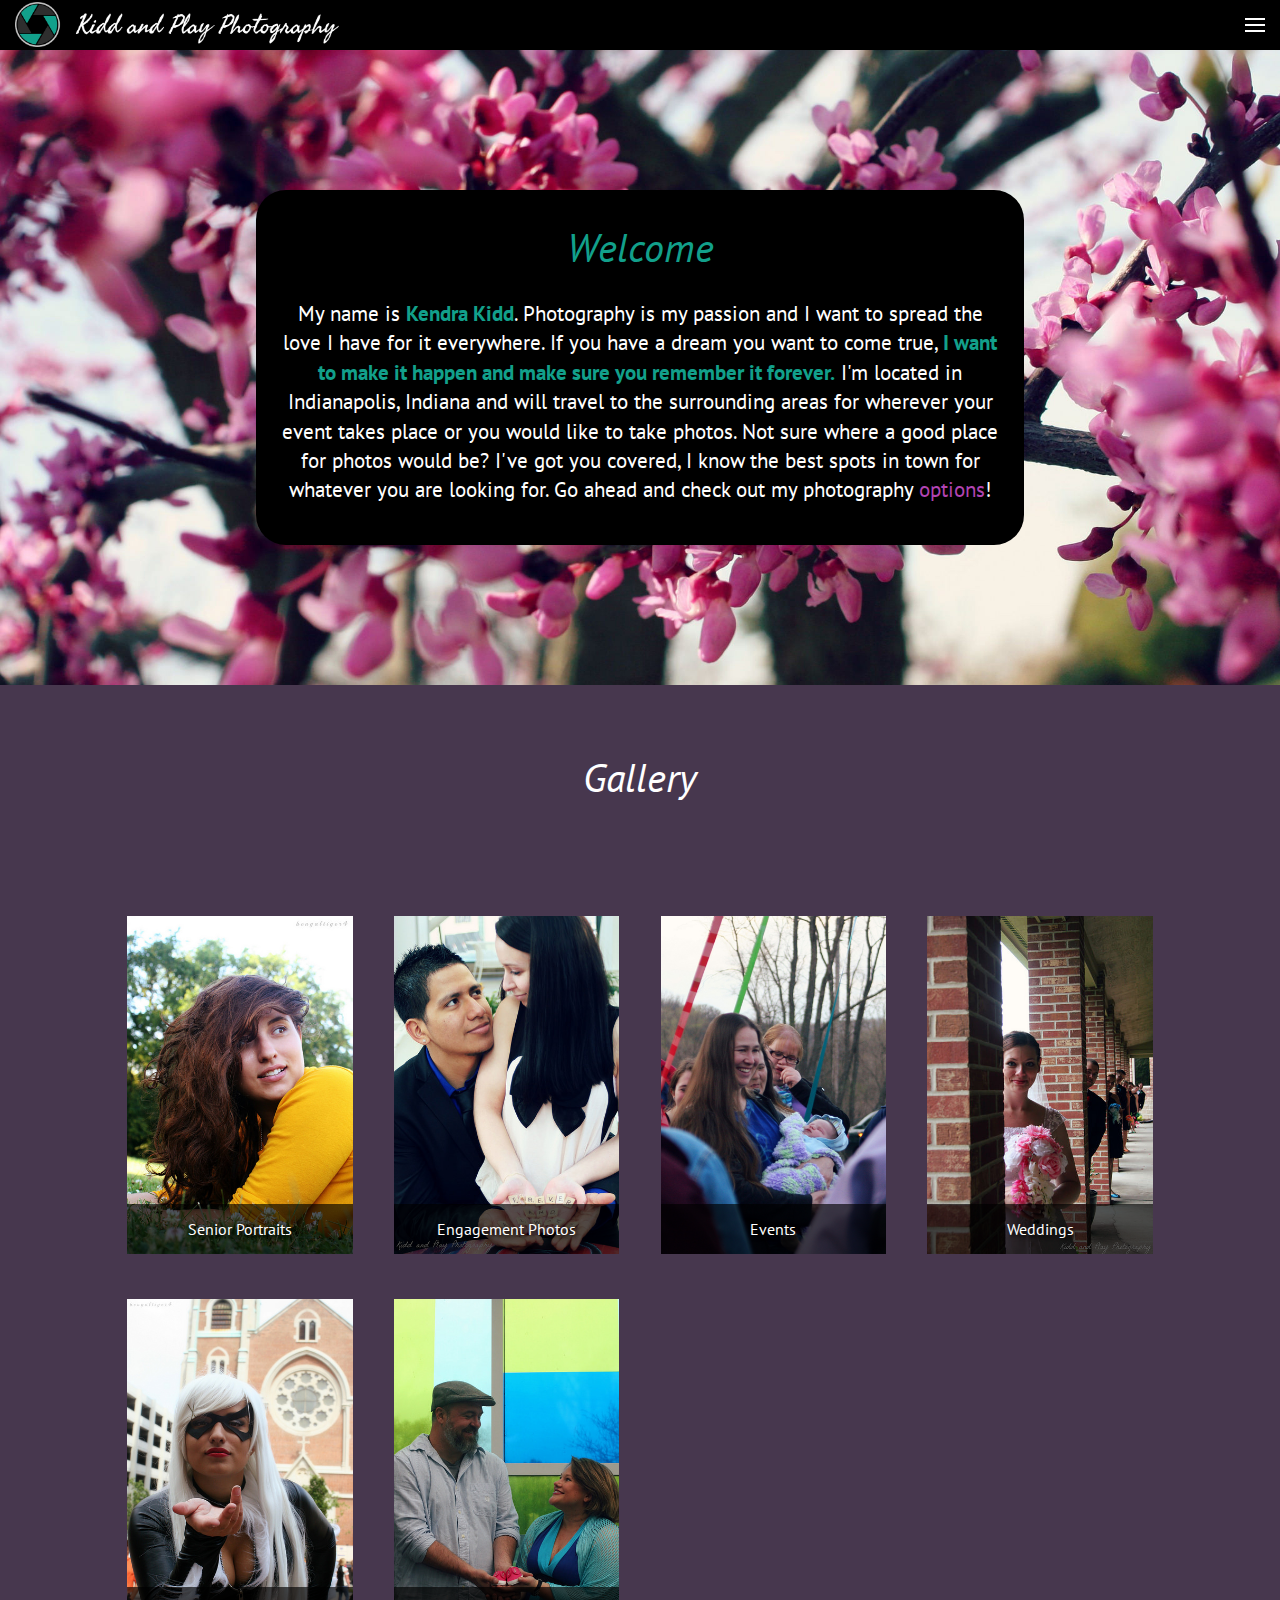
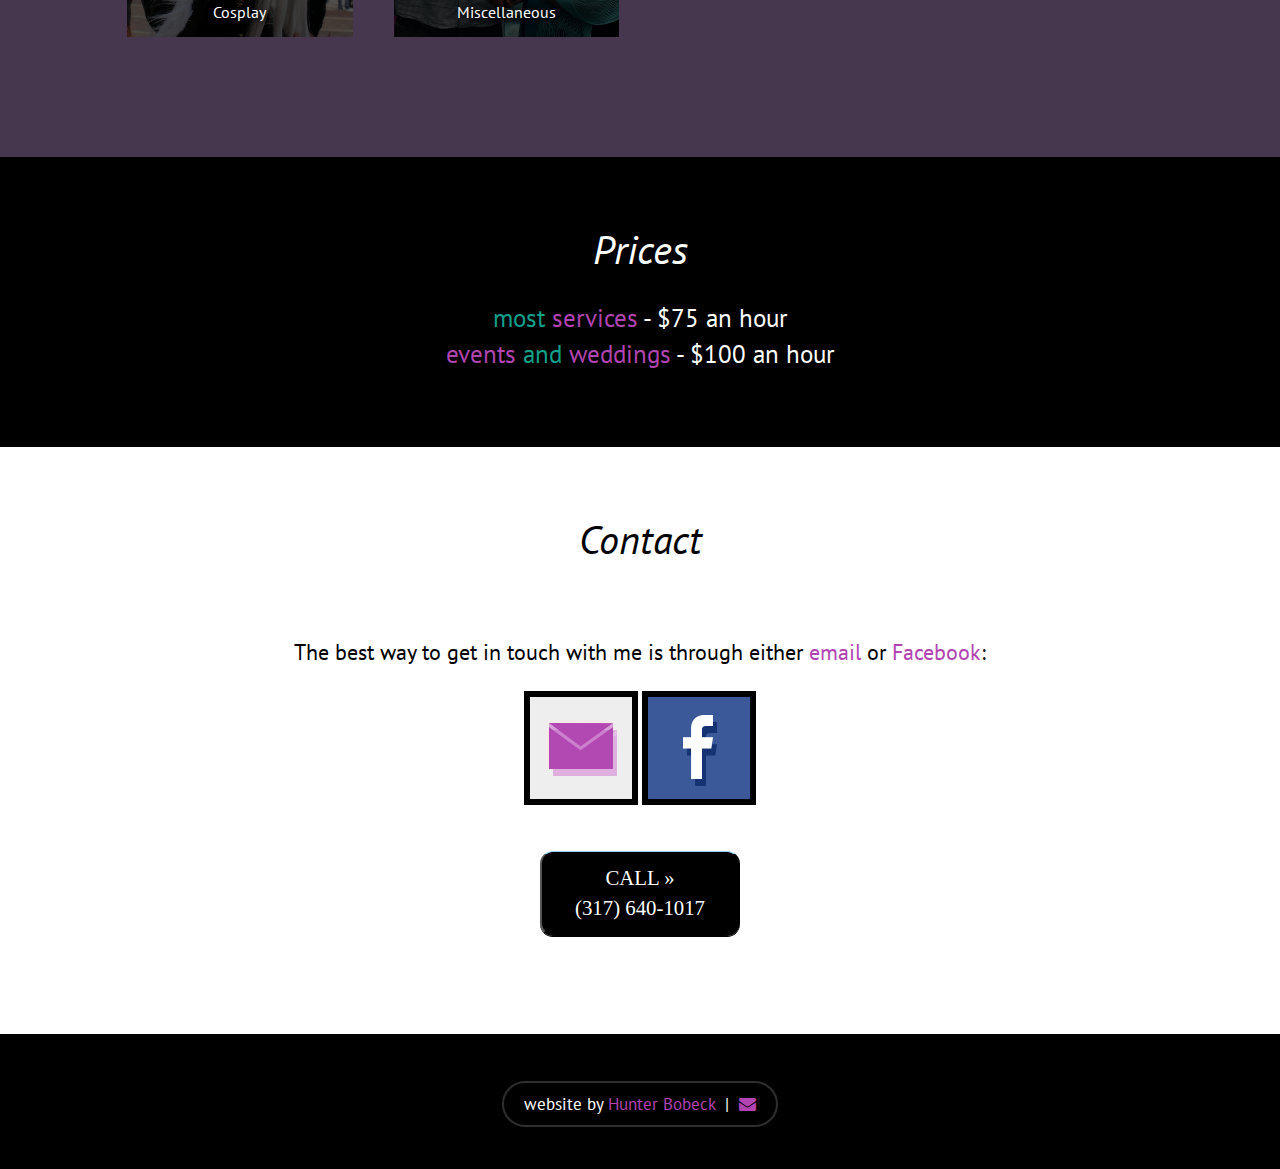
==== commit 495a8610: "1.1" ====
--- a/index.html
+++ b/index.html
@@ -79,7 +79,7 @@
 							<li class="cd-item">
 								<!-- tile -->
 								<img src="images/item-1.jpg" alt="Senior Portraits">		<!-- image -->
-								<a href="#0" class="cd-trigger">View</a>		<!-- viewer -->
+								<a href="#0" class="cd-trigger">Senior Portraits</a>		<!-- viewer -->
 								<!-- view -->
 					            <div class="quick-view-content">
 					            	<div class="quick-view-content-wrapper">
@@ -105,7 +105,7 @@
 							<li class="cd-item">
 								<!-- tile -->
 								<img src="images/item-2.jpg" alt="Engagement Photos">		<!-- image -->
-								<a href="#0" class="cd-trigger">View</a>		<!-- viewer -->
+								<a href="#0" class="cd-trigger">Engagement Photos</a>		<!-- viewer -->
 					            <!-- view -->
 					           <div class="quick-view-content">
 					            	<div class="quick-view-content-wrapper">
@@ -131,7 +131,7 @@
 							<li class="cd-item">
 								<!-- tile -->
 								<img src="images/item-3.jpg" alt="Events">		<!-- image -->
-								<a href="#0" class="cd-trigger">View</a>		<!-- viewer -->
+								<a href="#0" class="cd-trigger">Events</a>		<!-- viewer -->
 					            <!-- view -->
 					            <div class="quick-view-content">
 					            	<div class="quick-view-content-wrapper">
@@ -157,7 +157,7 @@
 					        <li class="cd-item">
 					        	<!-- tile -->
 								<img src="images/item-4.jpg" alt="Weddings">		<!-- image -->
-								<a href="#0" class="cd-trigger">View</a>		<!-- viewer -->
+								<a href="#0" class="cd-trigger">Weddings</a>		<!-- viewer -->
 					            <!-- view -->
 					            <div class="quick-view-content">
 					            	<div class="quick-view-content-wrapper">
@@ -183,7 +183,7 @@
 					        <li class="cd-item">
 					        	<!-- tile -->
 								<img src="images/item-5.jpg" alt="Cosplay">		<!-- image -->
-								<a href="#0" class="cd-trigger">View</a>		<!-- viewer -->
+								<a href="#0" class="cd-trigger">Cosplay</a>		<!-- viewer -->
 					            <!-- view -->
 					            <div class="quick-view-content">
 					            	<div class="quick-view-content-wrapper">
@@ -209,7 +209,7 @@
 					        <li class="cd-item">
 					        	<!-- tile -->
 								<img src="images/item-6.jpg" alt="Miscellaneous">		<!-- image -->
-								<a href="#0" class="cd-trigger">View</a>		<!-- viewer -->
+								<a href="#0" class="cd-trigger">Miscellaneous</a>		<!-- viewer -->
 					            <!-- view -->
 					            <div class="quick-view-content">
 					            	<div class="quick-view-content-wrapper">
@@ -279,7 +279,6 @@
 			            <br>
 			            <br>
 			            <br>
-			            <a href="sms:3176401017"><button class="button" style="height: 85px; width: 200px; font-size: 130%">TEXT »<br>(317) 640-1017</button></a>
 			            <a href="tel:3176401017"><button class="button" style="height: 85px; width: 200px; font-size: 130%">CALL »<br>(317) 640-1017</button></a>
 			            <br>
 			            <br>
--- a/css/product-quick-view.css
+++ b/css/product-quick-view.css
@@ -75,7 +75,7 @@
 .cd-item > img {
   display: block;
   width: 100%;
-}
+}F
 .cd-quick-view{
 	position:relative;
 	z-index:9999
@@ -120,7 +120,7 @@
   width: 100%;
   bottom: 0;
   left: 0;
-  background: rgba(0, 0, 0, 0.1);
+  background: rgba(0, 0, 0, 0.65);
   text-align: center;
   -webkit-font-smoothing: antialiased;
   -moz-osx-font-smoothing: grayscale;
@@ -132,7 +132,7 @@
   transition: opacity 0.2s, background-color 0.2s;
 }
 .no-touch .cd-trigger:hover {
-  background: rgba(0, 0, 0, 0.2);
+  background: rgba(0, 0, 0, 0.8);
 }
 @media only screen and (min-width: 1024px) {
   .cd-trigger {
@@ -515,4 +515,8 @@
 
 .cd-slider, .cd-slider-navigation {
   margin-bottom: 0px;
+}
+
+.cd-trigger {
+  opacity: 1;
 }--- a/css/style.css
+++ b/css/style.css
@@ -588,6 +588,7 @@
 }
 #Gallery a {
   color: white;
+  text-shadow: 2px 2px 4px #000000;
 }
 #Gallery a:hover {
   color: white;
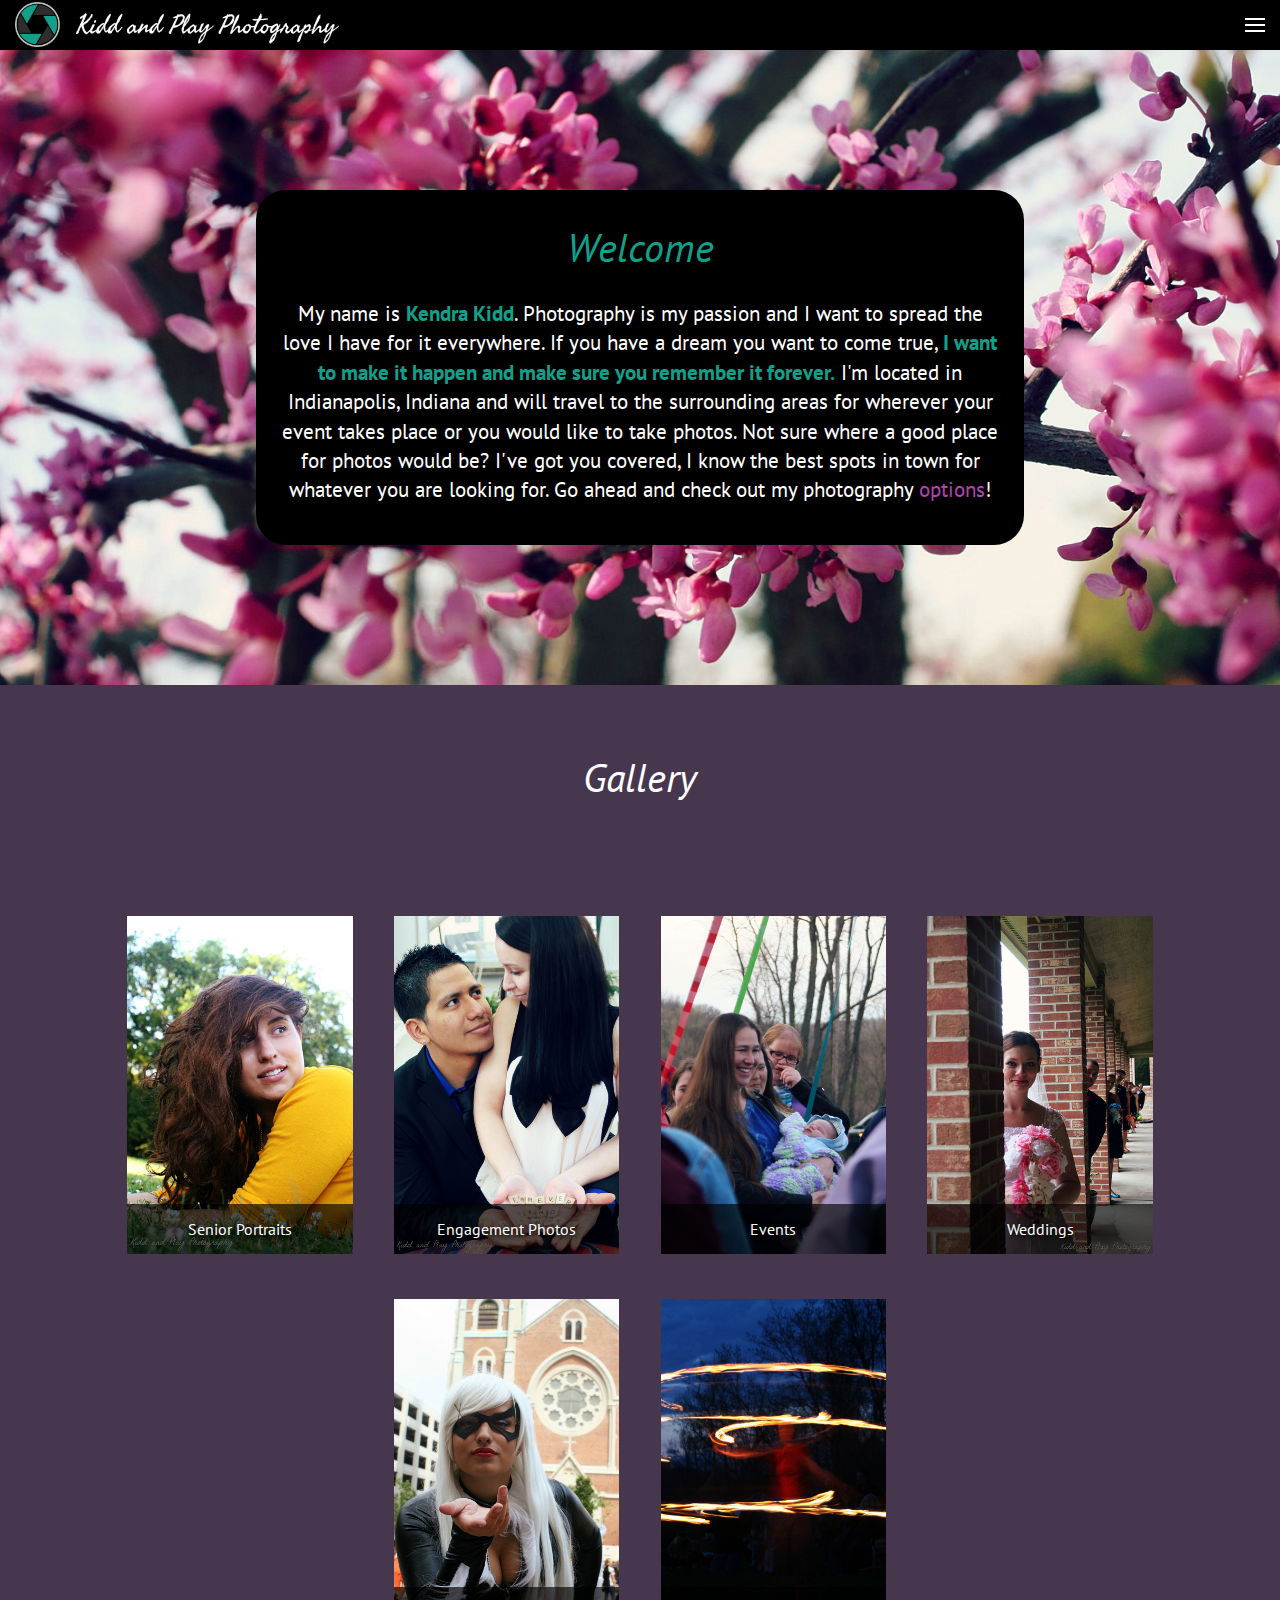
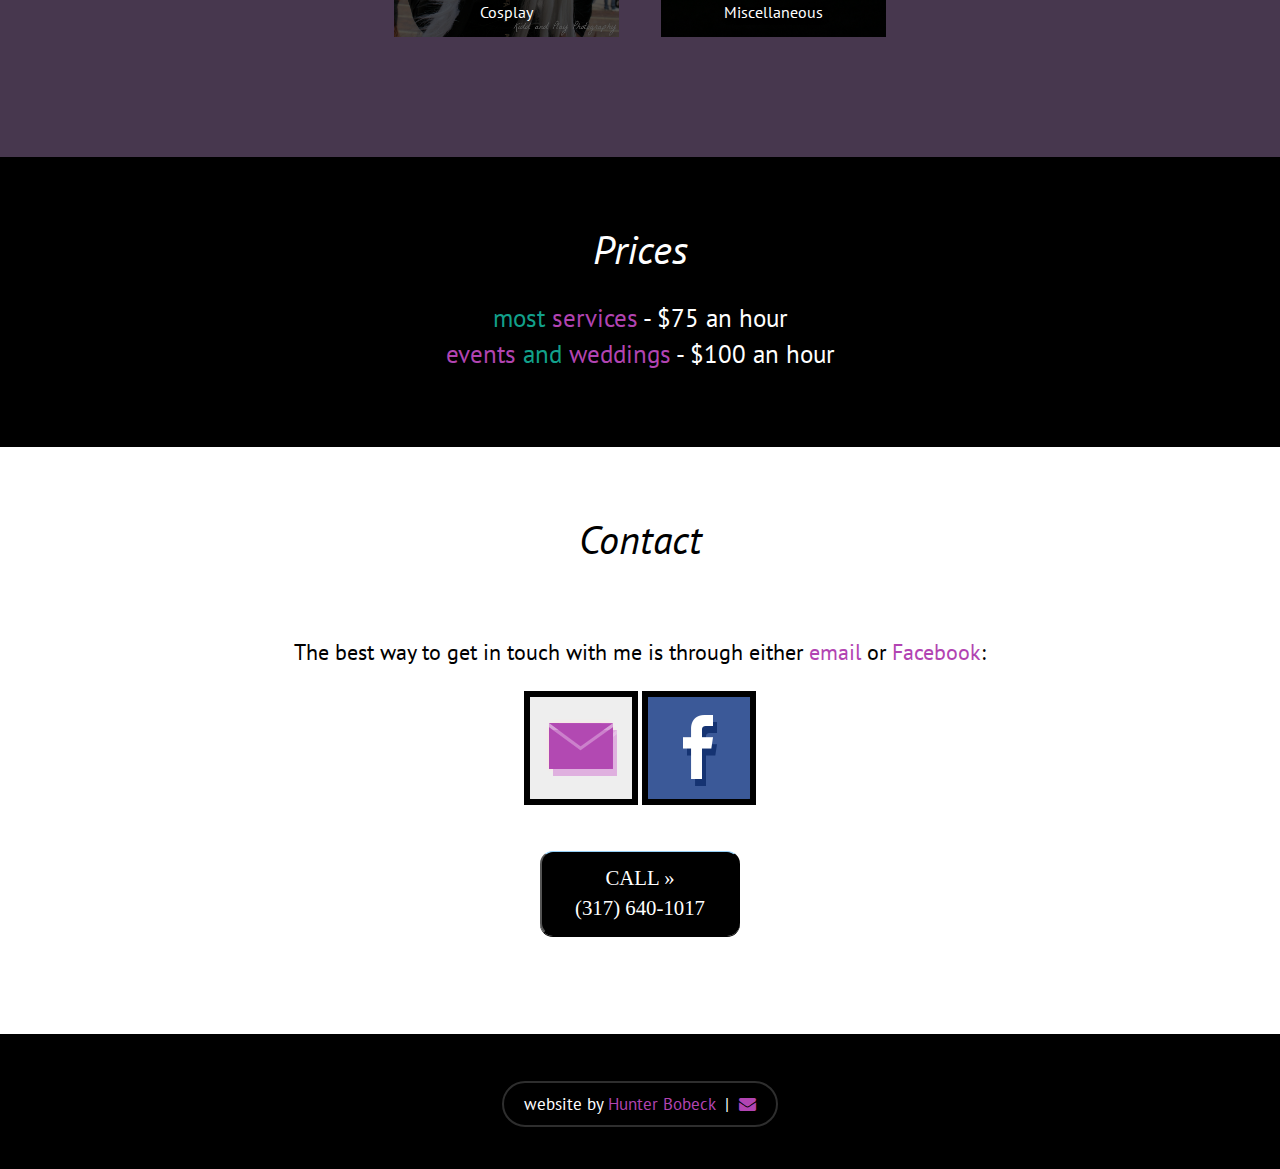
==== commit 70bf8a8a: "1.6" ====
--- a/index.html
+++ b/index.html
@@ -30,7 +30,7 @@
 	<!-- #header -->
 	<header>
 		<!-- #logo -->
-		<div class="cd-logo"><a href="./index.html"><img src="images/Shutter-Logo.png" alt="Logo" style="position: absolute; top: -19px; left: 0px; height: 60px"></a></div>
+		<div class="cd-logo"><a href="./index.html"><img id="small-logo" src="images/Shutter-Logo-small.png" alt="Logo" style="position: absolute; top: -19px; left: 0px; height: 60px"><img id="large-logo" src="images/Shutter-Logo.png" alt="Logo" style="position: absolute; top: -19px; left: 0px; height: 60px"></a></div>
 		<!-- #navigation -->
 		<nav class="cd-main-nav-wrapper">
 			<ul class="cd-main-nav">
@@ -249,7 +249,7 @@
         <section id="Prices" style="background-color: black">
             <div class="container">
                 <div class="row">
-                    <div class="col-lg-12">
+                    <div id="prices-container" class="col-lg-12">
                         <h1 class="section-heading" style="font-size: 40px">Prices</h1>
                         <p><span class="teal">most <a class="services" href="#0">services</a></span> - $75 an hour</p>
                         <p><span class="teal"><a href="./Events.html">events</a> and <a href="./Weddings.html">weddings</a></span> - $100 an hour</p>
--- a/css/style.css
+++ b/css/style.css
@@ -674,4 +674,25 @@
   #footer {
     margin-top: 50px;
   }
+}
+
+
+
+
+#small-logo {
+    display: none;
+}
+@media (max-width: 432px) {
+    #large-logo {
+        display: none;
+    }
+    #small-logo {
+        display: inline;
+    }
+    #prices-container p {
+        margin: auto 20px;
+    }
+    #author {
+      font-size: 15px;
+    }
 }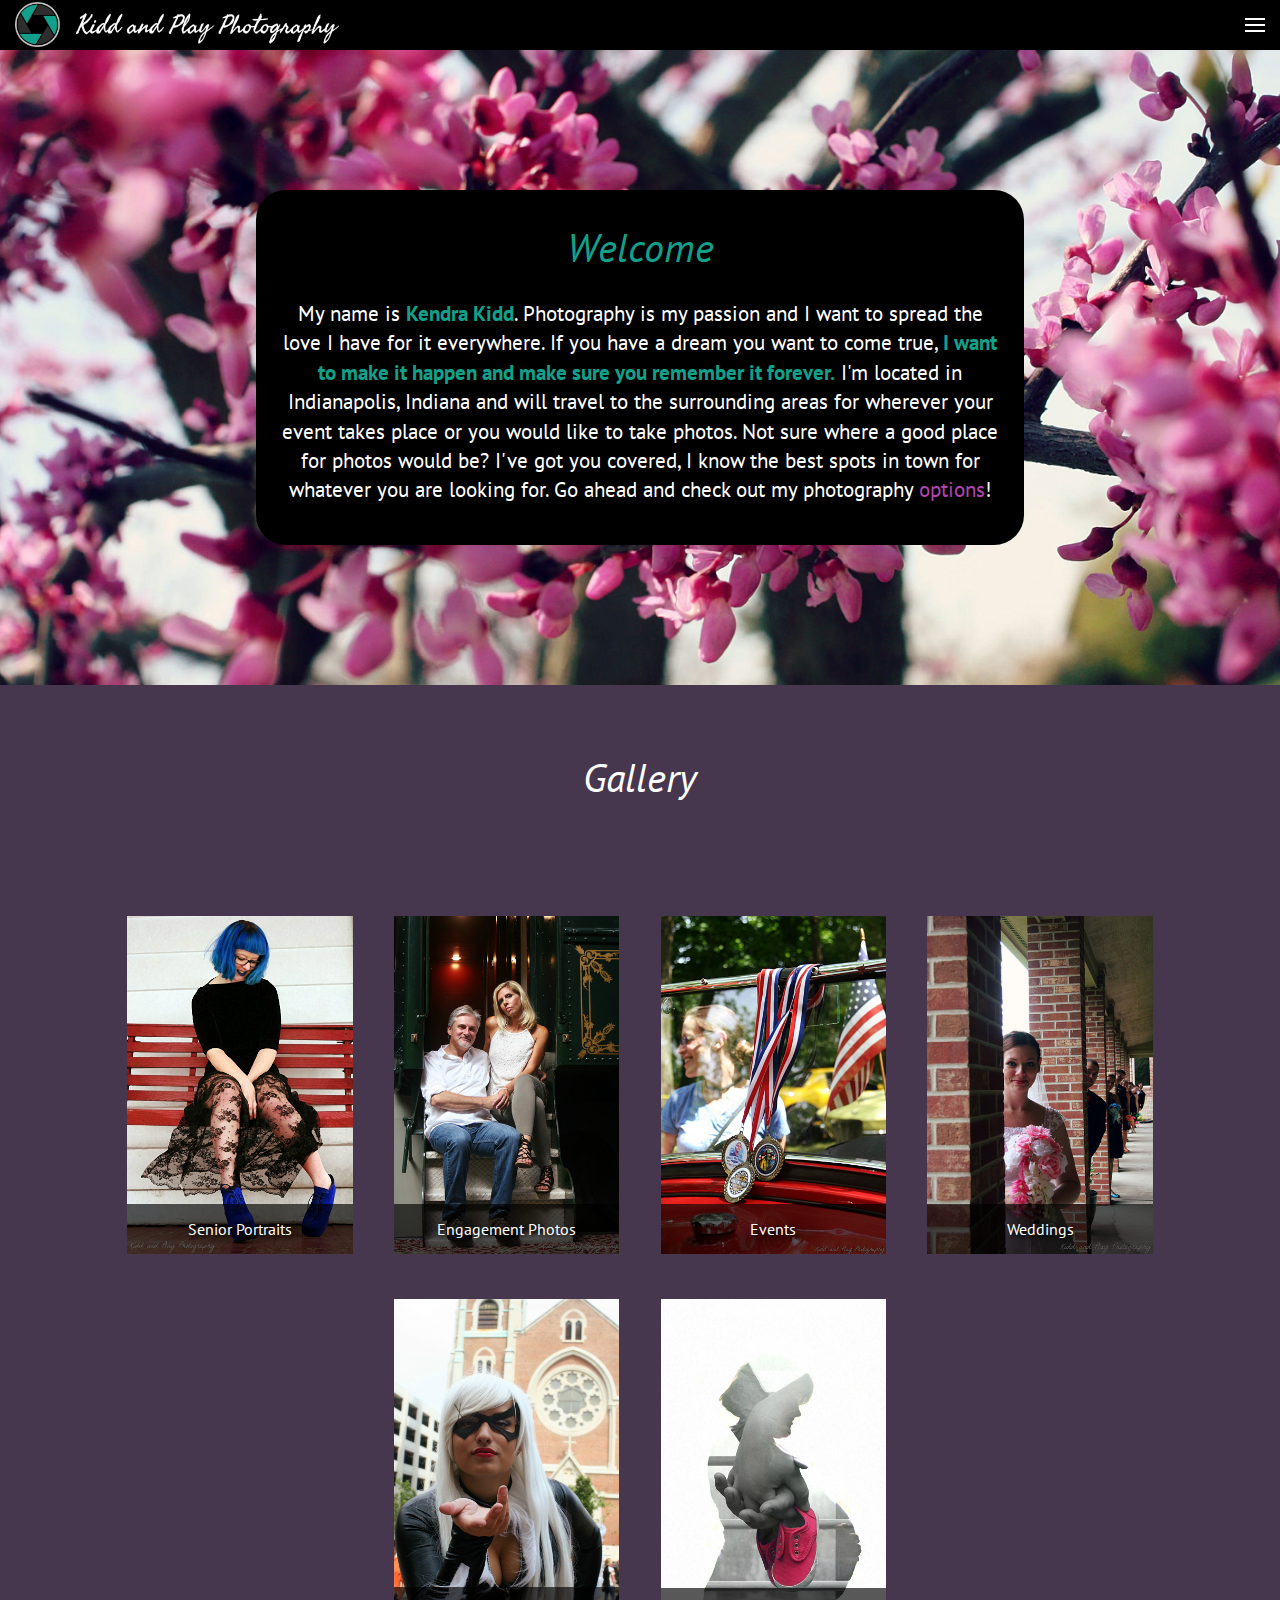
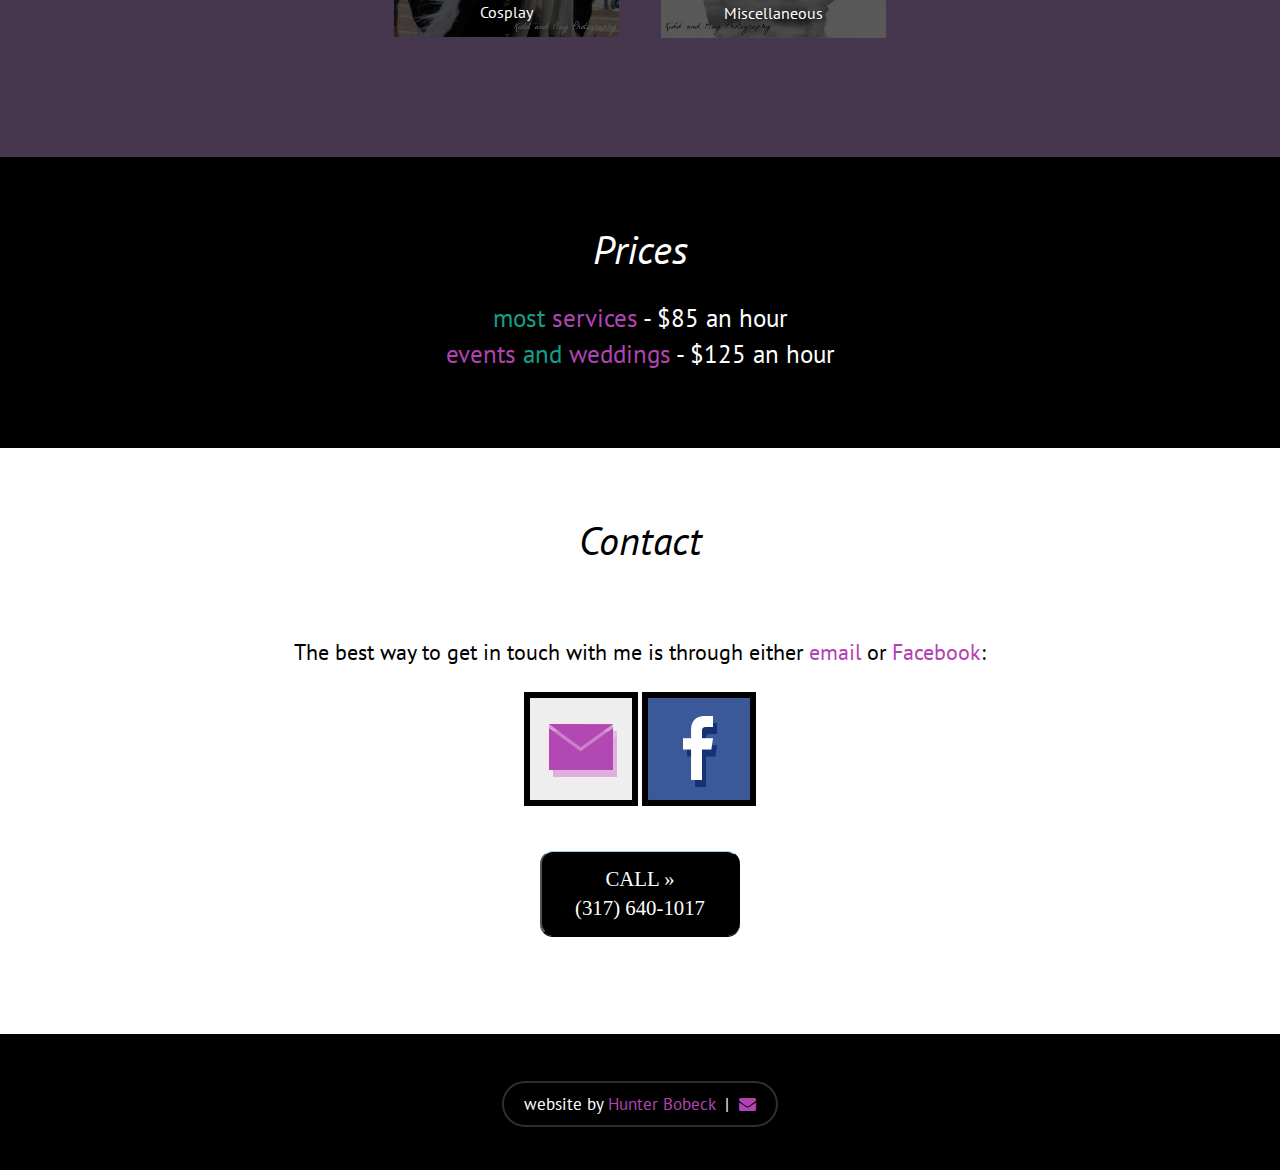
==== commit cdacfa86: "updated prices" ====
--- a/index.html
+++ b/index.html
@@ -30,14 +30,14 @@
 	<!-- #header -->
 	<header>
 		<!-- #logo -->
-		<div class="cd-logo"><a href="./index.html"><img id="small-logo" src="images/Shutter-Logo-small.png" alt="Logo" style="position: absolute; top: -19px; left: 0px; height: 60px"><img id="large-logo" src="images/Shutter-Logo.png" alt="Logo" style="position: absolute; top: -19px; left: 0px; height: 60px"></a></div>
+		<div class="cd-logo"><a href="./index.html"><img id="tiny-logo" src="images/Shutter-Logo-tiny.png" alt="Logo" style="position: absolute; top: -19px; left: 0px; height: 60px"><img id="small-logo" src="images/Shutter-Logo-small.png" alt="Logo" style="position: absolute; top: -19px; left: 0px; height: 60px"><img id="large-logo" src="images/Shutter-Logo.png" alt="Logo" style="position: absolute; top: -19px; left: 0px; height: 60px"></a></div>
 		<!-- #navigation -->
 		<nav class="cd-main-nav-wrapper">
 			<ul class="cd-main-nav">
-				<li><a href="./index.html#About">About</a></li>
-				<li><a href="./index.html#Gallery">Gallery</a></li>
-				<li><a href="./index.html#Prices">Prices</a></li>
-				<li><a href="./index.html#Contact" style="text-decoration: none">Contact</a></li>
+				<li class="will-close"><a href="./index.html#About">About</a></li>
+				<li class="will-close"><a href="./index.html#Gallery">Gallery</a></li>
+				<li class="will-close"><a href="./index.html#Prices">Prices</a></li>
+				<li class="will-close"><a href="./index.html#Contact" style="text-decoration: none">Contact</a></li>
 				<li>
 					<a href="#0" class="cd-subnav-trigger"><span>Services</span></a>
 					<ul>
@@ -53,7 +53,7 @@
 				</li>
 			</ul>
 		</nav>
-		<a href="#0" class="cd-nav-trigger"><span></span></a>
+		<a class="cd-nav-trigger" href="#0"><span></span></a>
 	</header>
 	<!-- #content -->
 	<main class="cd-main-content">
@@ -251,8 +251,8 @@
                 <div class="row">
                     <div id="prices-container" class="col-lg-12">
                         <h1 class="section-heading" style="font-size: 40px">Prices</h1>
-                        <p><span class="teal">most <a class="services" href="#0">services</a></span> - $75 an hour</p>
-                        <p><span class="teal"><a href="./Events.html">events</a> and <a href="./Weddings.html">weddings</a></span> - $100 an hour</p>
+                        <p><span class="teal">most <a class="services" href="#0">services</a></span> - $85 an hour</p>
+                        <p><span class="teal"><a href="./Events.html">events</a> and <a href="./Weddings.html">weddings</a></span> - $125 an hour</p>
                     </div>
                 </div>
             </div>
@@ -292,7 +292,7 @@
             <div class="container">
                 <div class="row">
                     <div class="col-lg-12">
-                        <p><span id="author">website by <a href="http://www.HunterBobeck.me" target="blank">Hunter Bobeck</a>&nbsp;&nbsp;|&nbsp;&nbsp;<a href="mailto:hdbipod@gmail.com"><i class="fa fa-envelope"></i></a></span></p>
+                        <p style="margin: auto 10px"><span id="author">website by <a href="http://www.HunterBobeck.me" target="blank">Hunter Bobeck</a>&nbsp;&nbsp;|&nbsp;&nbsp;<a href="mailto:hdbipod@gmail.com"><i class="fa fa-envelope"></i></a></span></p>
                     </div>
                 </div>
             </div>
--- a/css/style.css
+++ b/css/style.css
@@ -679,6 +679,9 @@
 
 
 
+#tiny-logo {
+    display: none;
+}
 #small-logo {
     display: none;
 }
@@ -689,10 +692,21 @@
     #small-logo {
         display: inline;
     }
-    #prices-container p {
-        margin: auto 20px;
+    #prices-container p, #author p {
+        margin: auto 10px !important;
     }
     #author {
       font-size: 15px;
     }
+    #bubble {
+      margin: auto 10%;
+    }
+}
+@media (max-width: 320px) {
+    #small-logo {
+      display: none;
+    }
+    #tiny-logo {
+      display: inline;
+    }
 }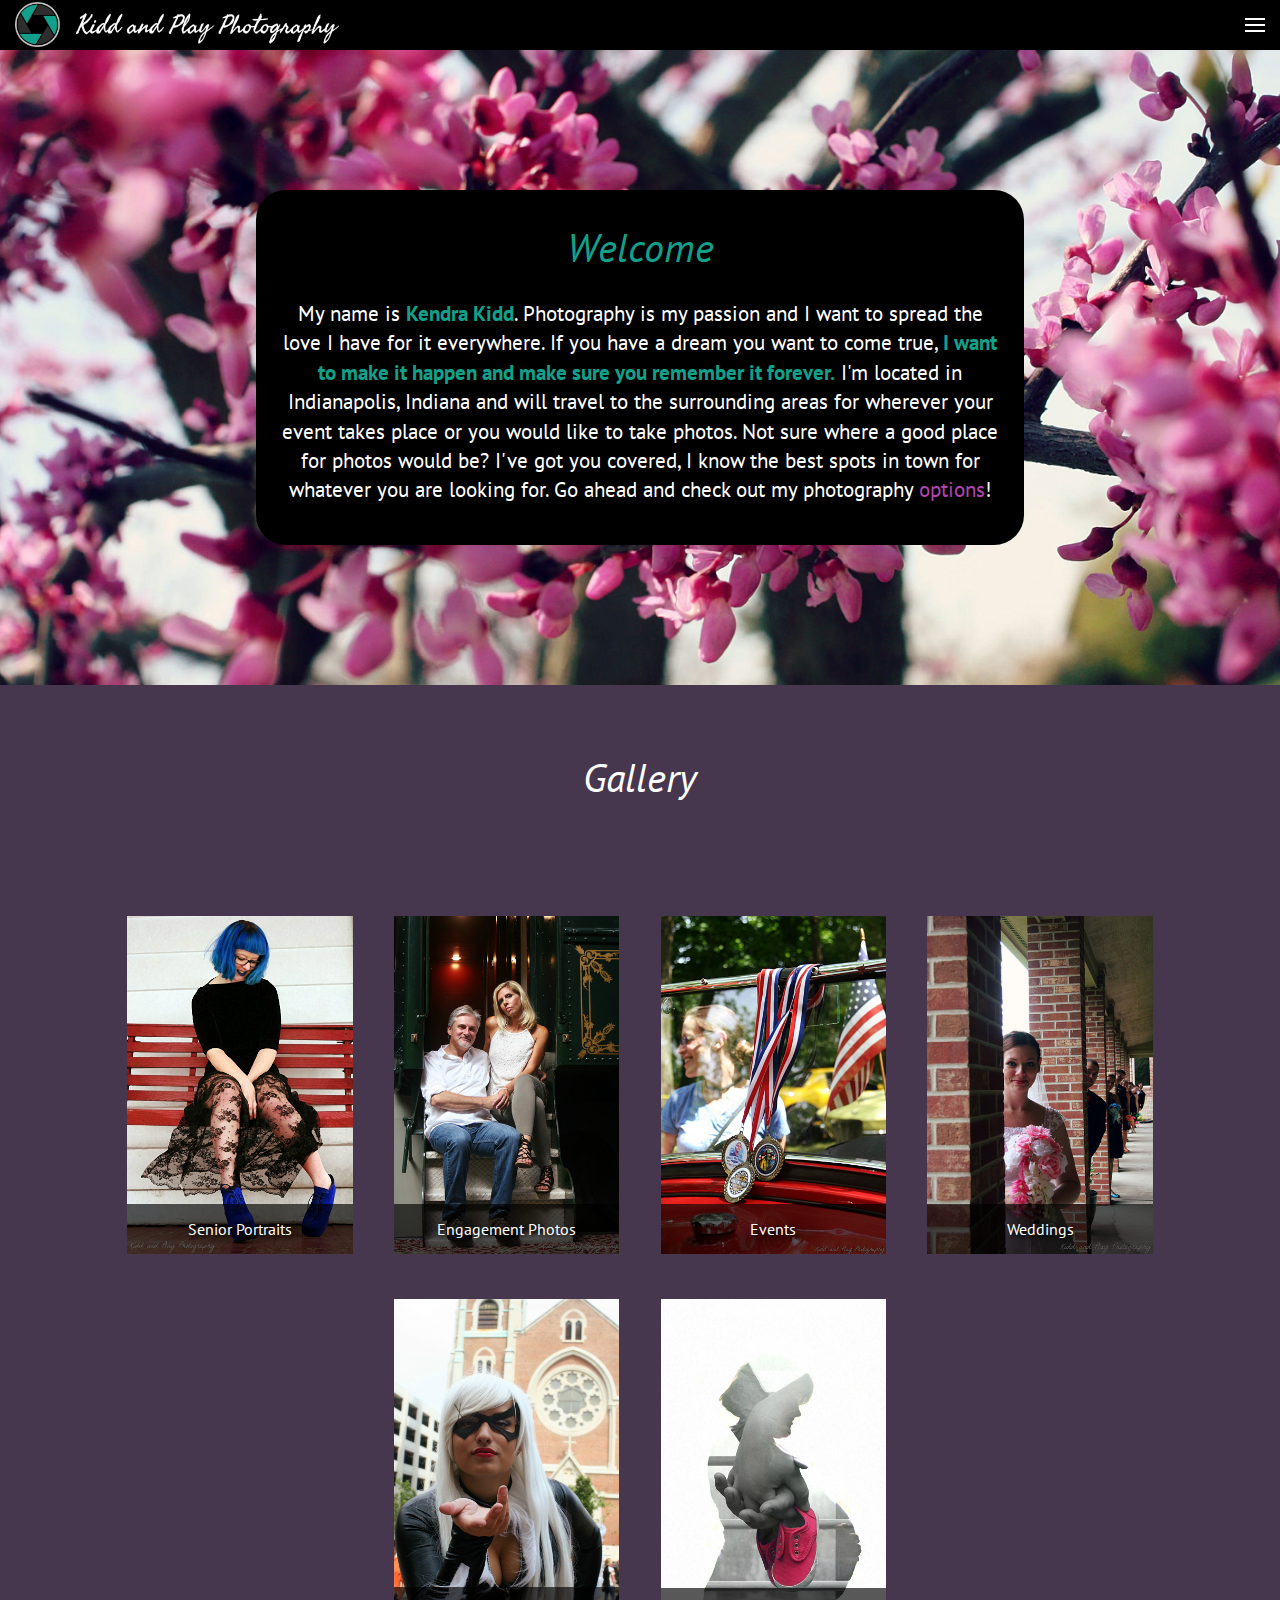
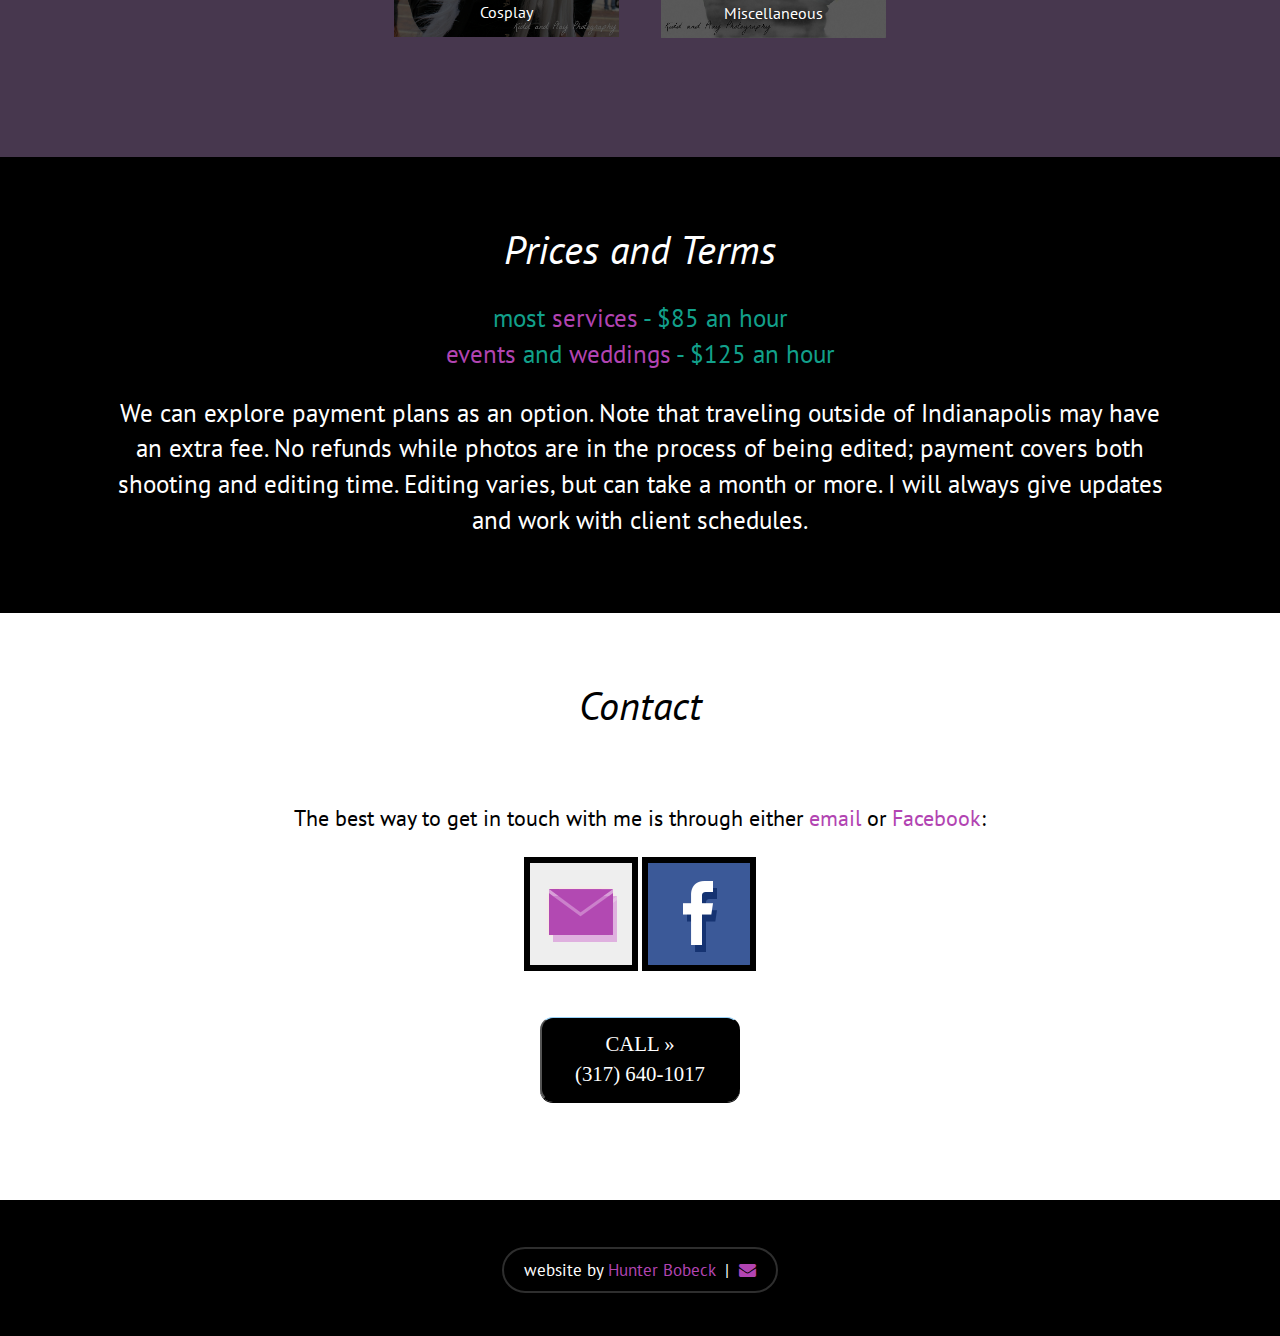
==== commit 77926b45: "downloaded new images; added 'Terms' to 'Prices' section" ====
--- a/index.html
+++ b/index.html
@@ -250,10 +250,13 @@
             <div class="container">
                 <div class="row">
                     <div id="prices-container" class="col-lg-12">
-                        <h1 class="section-heading" style="font-size: 40px">Prices</h1>
-                        <p><span class="teal">most <a class="services" href="#0">services</a></span> - $85 an hour</p>
-                        <p><span class="teal"><a href="./Events.html">events</a> and <a href="./Weddings.html">weddings</a></span> - $125 an hour</p>
-                    </div>
+                        <h1 class="section-heading" style="font-size: 40px">Prices and Terms</h1>
+                        <p class="teal">most <a class="services" href="#0">services</a></span> - $85 an hour</p>
+                        <p class="teal"><a href="./Events.html">events</a> and <a href="./Weddings.html">weddings</a></span> - $125 an hour</p>
+						<br>
+						<p>We can explore payment plans as an option. Note that traveling outside of Indianapolis may have an extra fee. No refunds while photos are in the process of being edited; payment covers both shooting and editing time. Editing varies, but can take a month or more. I will always give updates and work with client schedules.</p>
+						<p>
+					</div>
                 </div>
             </div>
         </section>
